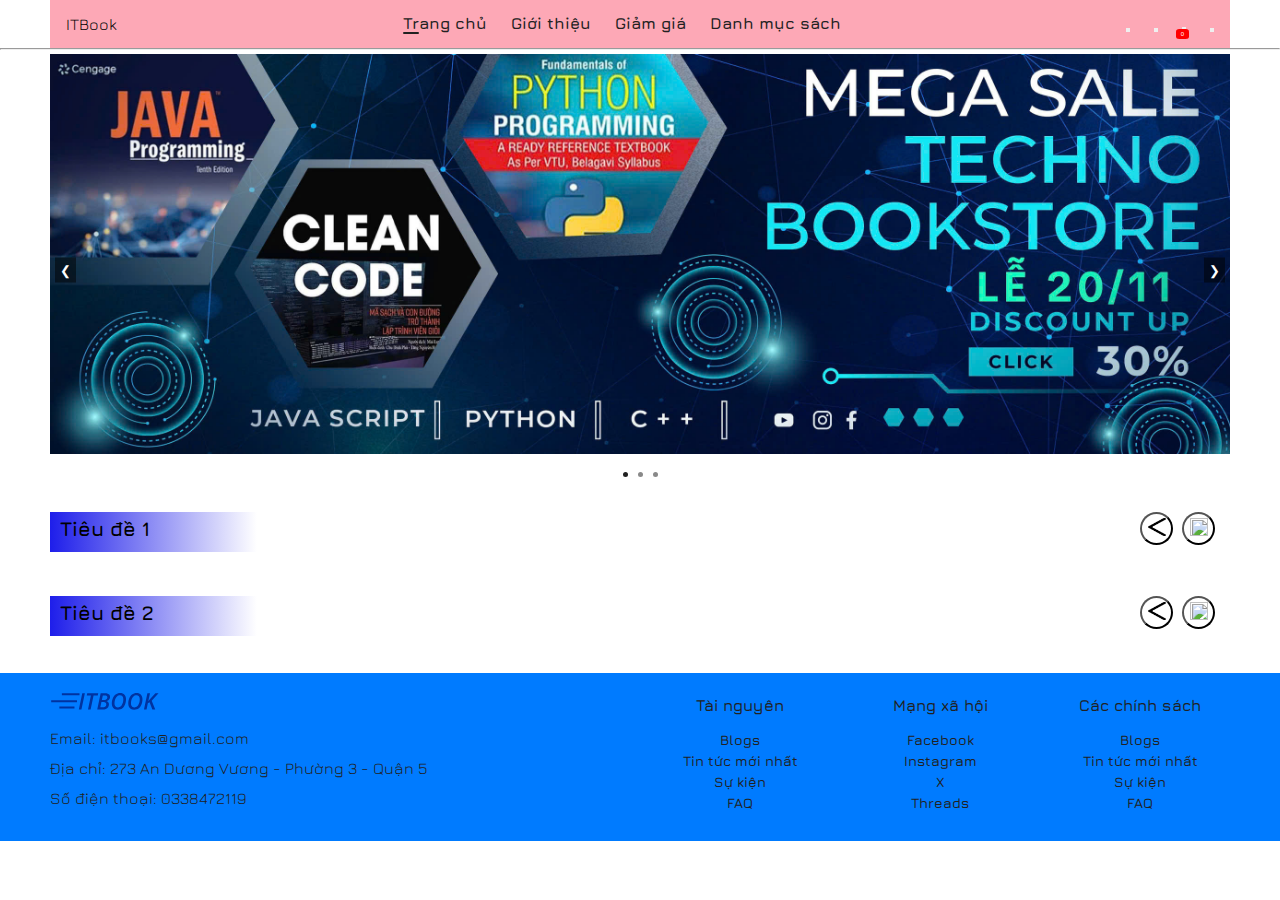
==== index.html @ 750b983a "init-code" ====
<!DOCTYPE html>
<html lang="en">
  <head>
    <meta charset="UTF-8" />
    <meta name="viewport" content="width=device-width, initial-scale=1.0" />
    <link rel="stylesheet" href="./css/base.css" />
    <!--link tag icon-->
    <link
      rel="stylesheet"
      href="https://cdnjs.cloudflare.com/ajax/libs/font-awesome/6.6.0/css/all.min.css"
      integrity="sha512-Kc323vGBEqzTmouAECnVceyQqyqdsSiqLQISBL29aUW4U/M7pSPA/gEUZQqv1cwx4OnYxTxve5UMg5GT6L4JJg=="
      crossorigin="anonymous"
      referrerpolicy="no-referrer"
    />
    <link rel="stylesheet" href="./css/style.css" />
    <title>IT BOOKS</title>
  </head>
  <body>
    <!-- ==================== APP START ==================== -->
    <div id="app">
      <div class="bg-overlay-app"></div>
      <!-- ==================== HEADER START ==================== -->
      <header id="header">
        <div class="header__containner">
          <div class="logo-header">ITBook</div>
          <div class="menu-header">
            <div><a href="#" onclick="showPage('home')"> Trang chủ</a></div>
            <div><a href="#" onclick="showPage('about')">Giới thiệu</a></div>
            <div>
              <a href="#" onclick="showPage('DiscountFormContainer')"
                >Giảm giá</a
              >
            </div>
            <div>
              <a href="#">Danh mục sách</a>
              <ul class="drop-menu-header">
                <li>
                  <a href="#" onclick="showPage('languages')">Languages</a>
                </li>
                <li><a href="#" onclick="showPage('ai')">AI</a></li>
                <li><a href="#" onclick="showPage('data')">Data</a></li>
                <li>
                  <a href="#" onclick="showPage('acchitecture')"
                    >Acchitecture</a
                  >
                </li>
              </ul>
            </div>
          </div>
          <div class="icon-header">
            <div>
              <button class="icon-headerr" id="btn-theme">
                <i class="fa-solid fa-toggle-on"></i>
              </button>
            </div>
            <div>
              <!-- Biểu tượng kính lúp -->
              <button
                class="icon-headerr"
                class="search-icon"
                onclick="openSearch()"
              >
                <i class="fa-solid fa-magnifying-glass"></i>
              </button>

              <!-- Overlay và Hộp tìm kiếm -->
              <!-- <div
                id="search-overlay"
                class="overlay"
                onclick="closeSearch()"
              ></div> -->
            </div>
            <div class="cart">
              <button onclick="showcart()" class="icon-headerr">
                <i class="fa-solid fa-cart-shopping"></i
                ><span id="cart-count">0</span>
              </button>
              <div id="showcart">
                <table>
                  <thead>
                    <th style="width: 40px">STT</th>
                    <th style="width: 150px">Tên</th>
                    <th style="width: 100px">Hình ảnh</th>
                    <th style="width: 95px">Số lượng</th>
                    <th style="width: 115px">Thành tiền</th>
                    <th style="width: 40px">Xoá</th>
                  </thead>
                  <tbody id="mycart"></tbody>
                </table>
                <div class="purchase">
                  <button onclick="xoatatca()">Xoá tất cả</button>
                  <button onclick="openOrderModal()">Đặt hàng</button>
                </div>
              </div>
            </div>
            <div>
              <button id="dropdown-user" class="icon-headerr">
                <i class="fa-solid fa-user"></i>
                <ul class="drop-icon-header userList" id="dropdown-menu-user">
                  <li>
                    <a
                      onclick="showPage('LoginFormContainer')"
                      id="showLoginForm"
                      style="display: block; text-align: center"
                      >Đăng nhập</a
                    >
                  </li>
                  <li>
                    <a
                      onclick="showPage('SigninFormContainer')"
                      id="showSigninForm"
                      style="display: block; text-align: center"
                      >Đăng ký</a
                    >
                  </li>
                  <li class="username">
                    <a
                      onclick="showPage('infoFormContainer')"
                      id="showinfoForm"
                      style="text-align: center; display: none"
                      >Xem thông tin</a
                    >
                  </li>
                  <li>
                    <a
                      class="btn-history"
                      style="display: none; text-align: center"
                      onclick="toggleInvoice()"
                      >Lịch sử hóa đơn</a
                    >
                  </li>
                  <li id="logoutItem" style="display: none; text-align: center">
                    <a id="logoutButton">Đăng xuất</a>
                  </li>
                  <!-- Nút đăng xuất -->
                </ul>
              </button>
            </div>
          </div>
        </div>
        <!-- Popup hóa đơn -->
        <div id="invoicePopup">
          <div class="invoice-header">
            <h2>Hoá đơn mua hàng</h2>
            <button class="close-btn" onclick="toggleInvoice()">Đóng</button>
          </div>
          <div class="scrollable-table">
            <table id="invoiceTable">
              <thead>
                <tr>
                  <th class="td-invoiceTable">Tên sản phẩm</th>
                  <th class="td-invoiceTable">Giá (VND)</th>
                  <th class="td-invoiceTable">Số lượng</th>
                  <th class="td-invoiceTable">Ngày mua</th>
                  <th class="td-invoiceTable">Giờ mua</th>
                </tr>
              </thead>
              <tbody>
                <!-- Các hóa đơn sẽ được thêm vào đây -->
              </tbody>
            </table>
          </div>
        </div>
        <hr />
      </header>
      <header id="header-mobile">
        <div class="logo">
          <img src="./images/logo.png" alt="logo" />
        </div>
        <div class="header-mobile__icon">
          <button
            class="icon-headerr"
            class="search-icon"
            onclick="openSearch()"
          >
            <i class="fa-solid fa-magnifying-glass"></i>
          </button>
          <button onclick="showPage('show-cart-mobile')">
            <i class="fa-solid fa-cart-shopping"></i>
          </button>
          <button><i class="fa-solid fa-user"></i></button>
        </div>
        <button onclick="showMenuMobile()">
          <i class="fa-solid fa-bars"></i>
        </button>
        <div class="header-mobile__menu">
          <div class="header-mobile-menu" onclick="showPage('home')">
            Trang chủ
          </div>
          <div class="header-mobile-menu" onclick="showPage('about')">
            Giới thiệu
          </div>
          <div
            class="header-mobile-menu"
            onclick="showPage('DiscountFormContainer')"
          >
            Giảm giá
          </div>
          <div class="header-mobile-menu" onclick="showCategoryMobile()">
            Danh mục
          </div>
          <div id="show-category-mobile">
            <div onclick="showPage('languages')">Languages</div>
            <div onclick="showPage('ai')">AI</div>
            <div onclick="showPage('data')">Data</div>
            <div onclick="showPage('acchitecture')">Acchitecture</div>
          </div>
        </div>
      </header>
      <!-- ==================== HEADER END ==================== -->
      <!-- ==================== CONTENT START ==================== -->
      <div>
        <main id="content">
          <!--Banner-->
          <section id="home" class="page active">
            <div id="banner">
              <div class="slides">
                <div class="slide active">
                  <img src="./images/banner1.jpg" alt="Banner 1" />
                </div>
                <div class="slide">
                  <img src="./images/banner2.jpg" alt="Banner 2" />
                </div>
                <div class="slide">
                  <img src="./images/banner3.jpg" alt="Banner 3" />
                </div>
              </div>
              <button class="prev" onclick="changeSlide(-1)">&#10094;</button>
              <button class="next" onclick="changeSlide(1)">&#10095;</button>
              <div class="dots">
                <span class="dot" onclick="showSlide(0)"></span>
                <span class="dot" onclick="showSlide(1)"></span>
                <span class="dot" onclick="showSlide(2)"></span>
              </div>
            </div>
            <!--Popular-->
            <!--Phan popular-->
            <div class="main-popular">
              <div class="popular">
                <div class="title-popular">
                  <div class="title-popular-desc"><h2>Tiêu đề 1</h2></div>
                  <div class="title-popular-btn" data-target="list1">
                    <button class="prevbtn">
                      <img src="./images/leftbutton.jpg" alt="" />
                    </button>
                    <button class="nextbtn">
                      <img src="./images/rightbutton.jpg" alt="" />
                    </button>
                  </div>
                </div>
                <div class="list-item" id="list1">
                  <template class="product-template">
                    <div class="item" data-index="0">
                      <div class="img-item">
                        <img src="/images/anhitem.jpg" alt="" loading="lazy" />
                      </div>
                      <div class="info-item">
                        <h3 class="name-item">Tên sản phẩm</h3>
                        <div class="div">Thể loại</div>
                        <div class="star">Số sao</div>
                        <div class="cost-item">Giá</div>
                        <div>
                          <button
                            onclick="xemchitiet(this)"
                            data-list="Home_page"
                          >
                            Xem chi tiết
                          </button>
                        </div>
                        <div>
                          <button onclick="themvaogiohang(this)">
                            Thêm vào giỏ hàng
                          </button>
                        </div>
                        <div class="spe-product-item">
                          <div class="main-product">
                            <div class="left-product">
                              <img
                                class="product-img"
                                src="/images/anhitem.jpg"
                                alt=""
                              />
                            </div>
                            <div class="right-product">
                              <div class="menu-right-product">
                                <li>
                                  <button class="active" data-target="tab1">
                                    Detail
                                  </button>
                                </li>
                                <li>
                                  <button data-target="tab2">
                                    Description
                                  </button>
                                </li>
                                <li><button data-target="tab3">Tag</button></li>
                                <div class="bg-active"></div>
                              </div>
                              <div class="content-right-product">
                                <div
                                  class="tab-content-right-product active"
                                  id="tab1"
                                >
                                  <div class="info-content-right-product">
                                    <div class="product-title">title</div>
                                    <div class="product-rating">so sao</div>
                                    <div class="product-category">The loai</div>
                                    <div class="product-language">Ngon ngu</div>
                                    <div class="product-pages">so trang</div>
                                  </div>
                                  <div class="pay-content-right-product">
                                    <div class="cost">Giá tiền</div>
                                    <div class="quantity-content-right-product">
                                      <div>Số lượng</div>
                                      <input type="number" value="1" min="1" />
                                    </div>
                                    <div>
                                      <button onclick="themvaogiohang(this)">
                                        Thêm vào giỏ hàng
                                      </button>
                                    </div>
                                  </div>
                                </div>
                                <div
                                  class="tab-content-right-product"
                                  id="tab2"
                                >
                                  <p class="product-des">
                                    Lorem ipsum dolor sit amet...
                                  </p>
                                </div>
                                <div
                                  class="tab-content-right-product"
                                  id="tab3"
                                >
                                  <p class="product-tag">
                                    Lorem ipsum dolor sit amet...
                                  </p>
                                </div>
                              </div>
                            </div>
                          </div>
                        </div>
                      </div>
                    </div>
                  </template>
                  <!-- Sản phẩm sẽ được tạo ở đây bằng JavaScript -->
                </div>
                <div class="overlay" id="spe-overlay"></div>
              </div>
              <div class="popular">
                <div class="title-popular">
                  <div class="title-popular-desc"><h2>Tiêu đề 2</h2></div>
                  <div class="title-popular-btn" data-target="list1">
                    <button class="prevbtn">
                      <img src="./images/leftbutton.jpg" alt="" />
                    </button>
                    <button class="nextbtn">
                      <img src="./images/rightbutton.jpg" alt="" />
                    </button>
                  </div>
                </div>
                <div class="list-item" id="list2">
                  <template class="product-template">
                    <div class="item">
                      <div class="img-item">
                        <img src="/images/anhitem.jpg" alt="" loading="lazy" />
                      </div>
                      <div class="info-item">
                        <h3 class="name-item">Tên sản phẩm</h3>
                        <div class="div">Thể loại</div>
                        <div class="star">Số sao</div>
                        <div class="cost-item">Giá</div>
                        <div><button>Xem chi tiết</button></div>
                        <div>
                          <button onclick="themvaogiohang(this)">
                            Thêm vào giỏ hàng
                          </button>
                        </div>
                      </div>
                    </div>
                  </template>

                  <!-- Sản phẩm sẽ được tạo ở đây bằng JavaScript -->
                </div>
              </div>
            </div>
          </section>
          <!-- Phần Danh mục sách -->

          <section id="languages" class="page">
            <div id="content-Languages" class="content__page">
              <div class="menu">
                <div class="page-tittle">
                  <div class="page-tittle-inner">
                    <div class="tittle-centre">SẢN PHẨM</div>
                    <div class="tittle-form">
                      <label for="order"></label>
                      <select name="order" class="order_Languages">
                        <option value="default">Thứ tự mặc định</option>
                        <option value="review">
                          Thứ tự theo điểm đánh giá
                        </option>
                        <option value="up-cost">
                          Thứ tự theo giá: thấp đến cao
                        </option>
                        <option value="down-cost">
                          Thứ tự theo giá: Cao đến thấp
                        </option>
                      </select>
                    </div>
                  </div>
                </div>
              </div>
              <div class="slider-page">
                <div class="list-page-content">
                  <div class="list-page-content-menu">
                    <div class="list-item" id="languages-list">
                      <template class="product-template-languages">
                        <div class="item" data-form="0">
                          <div class="img-item">
                            <img
                              src="/images/anhitem.jpg"
                              alt=""
                              loading="lazy"
                            />
                          </div>
                          <div class="info-item">
                            <h3 class="name-item">Tên sản phẩm</h3>
                            <div class="div">Thể loại</div>
                            <div class="star">Số sao</div>
                            <div class="cost-item">Giá</div>
                            <div>
                              <button
                                onclick="xemchitiet(this)"
                                data-list="Languages_page"
                              >
                                Xem chi tiết
                              </button>
                            </div>
                            <div>
                              <button onclick="themvaogiohang(this)">
                                Thêm vào giỏ hàng
                              </button>
                            </div>
                            <div class="spe-product-item">
                              <div class="main-product">
                                <div class="left-product">
                                  <img
                                    class="product-img"
                                    src="/images/anhitem.jpg"
                                    alt=""
                                  />
                                </div>
                                <div class="right-product">
                                  <div class="menu-right-product">
                                    <li>
                                      <button class="active" data-target="tab1">
                                        Detail
                                      </button>
                                    </li>
                                    <li>
                                      <button data-target="tab2">
                                        Description
                                      </button>
                                    </li>
                                    <li>
                                      <button data-target="tab3">Tag</button>
                                    </li>
                                    <div class="bg-active"></div>
                                  </div>
                                  <div class="content-right-product">
                                    <div
                                      class="tab-content-right-product active"
                                      id="tab1"
                                    >
                                      <div class="info-content-right-product">
                                        <div class="product-title">title</div>
                                        <div class="product-rating">so sao</div>
                                        <div class="product-category">
                                          The loai
                                        </div>
                                        <div class="product-language">
                                          Ngon ngu
                                        </div>
                                        <div class="product-pages">
                                          so trang
                                        </div>
                                      </div>
                                      <div class="pay-content-right-product">
                                        <div class="cost">Giá tiền</div>
                                        <div
                                          class="quantity-content-right-product"
                                        >
                                          <div>Số lượng</div>
                                          <input
                                            type="number"
                                            value="1"
                                            min="1"
                                          />
                                        </div>
                                        <div>
                                          <button
                                            onclick="themvaogiohang(this)"
                                          >
                                            Thêm vào giỏ hàng
                                          </button>
                                        </div>
                                      </div>
                                    </div>
                                    <div
                                      class="tab-content-right-product"
                                      id="tab2"
                                    >
                                      <p class="product-des">
                                        Lorem ipsum dolor sit amet...
                                      </p>
                                    </div>
                                    <div
                                      class="tab-content-right-product"
                                      id="tab3"
                                    >
                                      <p class="product-tag">
                                        Lorem ipsum dolor sit amet...
                                      </p>
                                    </div>
                                  </div>
                                </div>
                              </div>
                            </div>
                          </div>
                        </div>
                      </template>
                      <!-- Sản phẩm sẽ được tạo ở đây bằng JavaScript -->
                    </div>
                    <div class="overlay" id="languages-spe-overlay"></div>
                  </div>
                </div>
                <div class="list-page-content-bottom">
                  <ul class="Languages-pagination"></ul>
                </div>
              </div>
            </div>
          </section>
          <!-- Phần Danh sách của  AI -->

          <section id="ai" class="page">
            <div id="content-AI" class="content__page">
              <div class="menu">
                <div class="page-tittle">
                  <div class="page-tittle-inner">
                    <div class="tittle-centre">SẢN PHẨM</div>
                    <div class="tittle-form">
                      <label for="order"></label>
                      <select name="order" class="order_AI">
                        <option value="default">Thứ tự mặc định</option>
                        <option value="review">
                          Thứ tự theo điểm đánh giá
                        </option>
                        <option value="up-cost">
                          Thứ tự theo giá: thấp đến cao
                        </option>
                        <option value="down-cost">
                          Thứ tự theo giá: Cao đến thấp
                        </option>
                      </select>
                    </div>
                  </div>
                </div>
              </div>
              <div class="slider-page">
                <div class="list-page-content">
                  <div class="list-page-content-menu">
                    <div class="list-item" id="AI-list">
                      <template class="product-template-AI">
                        <div class="item" data-form="0">
                          <div class="img-item">
                            <img
                              src="/images/anhitem.jpg"
                              alt=""
                              loading="lazy"
                            />
                          </div>
                          <div class="info-item">
                            <h3 class="name-item">Tên sản phẩm</h3>
                            <div class="div">Thể loại</div>
                            <div class="star">Số sao</div>
                            <div class="cost-item">Giá</div>
                            <div>
                              <button
                                onclick="xemchitiet(this)"
                                data-list="AI_page"
                              >
                                Xem chi tiết
                              </button>
                            </div>
                            <div>
                              <button onclick="themvaogiohang(this)">
                                Thêm vào giỏ hàng
                              </button>
                            </div>
                            <div class="spe-product-item">
                              <div class="main-product">
                                <div class="left-product">
                                  <img
                                    class="product-img"
                                    src="/images/anhitem.jpg"
                                    alt=""
                                  />
                                </div>
                                <div class="right-product">
                                  <div class="menu-right-product">
                                    <li>
                                      <button class="active" data-target="tab1">
                                        Detail
                                      </button>
                                    </li>
                                    <li>
                                      <button data-target="tab2">
                                        Description
                                      </button>
                                    </li>
                                    <li>
                                      <button data-target="tab3">Tag</button>
                                    </li>
                                    <div class="bg-active"></div>
                                  </div>
                                  <div class="content-right-product">
                                    <div
                                      class="tab-content-right-product active"
                                      id="tab1"
                                    >
                                      <div class="info-content-right-product">
                                        <div class="product-title">title</div>
                                        <div class="product-rating">so sao</div>
                                        <div class="product-category">
                                          The loai
                                        </div>
                                        <div class="product-language">
                                          Ngon ngu
                                        </div>
                                        <div class="product-pages">
                                          so trang
                                        </div>
                                      </div>
                                      <div class="pay-content-right-product">
                                        <div class="cost">Giá tiền</div>
                                        <div
                                          class="quantity-content-right-product"
                                        >
                                          <div>Số lượng</div>
                                          <input
                                            type="number"
                                            value="1"
                                            min="1"
                                          />
                                        </div>
                                        <div>
                                          <button
                                            onclick="themvaogiohang(this)"
                                          >
                                            Thêm vào giỏ hàng
                                          </button>
                                        </div>
                                      </div>
                                    </div>
                                    <div
                                      class="tab-content-right-product"
                                      id="tab2"
                                    >
                                      <p class="product-des">
                                        Lorem ipsum dolor sit amet...
                                      </p>
                                    </div>
                                    <div
                                      class="tab-content-right-product"
                                      id="tab3"
                                    >
                                      <p class="product-tag">
                                        Lorem ipsum dolor sit amet...
                                      </p>
                                    </div>
                                  </div>
                                </div>
                              </div>
                            </div>
                          </div>
                        </div>
                      </template>
                      <!-- Sản phẩm sẽ được tạo ở đây bằng JavaScript -->
                    </div>
                    <div class="overlay" id="AI-spe-overlay"></div>
                  </div>
                </div>
                <div class="list-page-content-bottom">
                  <ul class="AI-pagination"></ul>
                </div>
              </div>
            </div>
          </section>

          <!----Phần Sách của DATA---->
          <section id="data" class="page">
            <div id="content-DATA" class="content__page">
              <div class="menu">
                <div class="page-tittle">
                  <div class="page-tittle-inner">
                    <div class="tittle-centre">SẢN PHẨM</div>
                    <div class="tittle-form">
                      <label for="order"></label>
                      <select name="order" class="order_DATA">
                        <option value="default">Thứ tự mặc định</option>
                        <option value="review">
                          Thứ tự theo điểm đánh giá
                        </option>
                        <option value="up-cost">
                          Thứ tự theo giá: thấp đến cao
                        </option>
                        <option value="down-cost">
                          Thứ tự theo giá: Cao đến thấp
                        </option>
                      </select>
                    </div>
                  </div>
                </div>
              </div>
              <div class="slider-page">
                <div class="list-page-content">
                  <div class="list-page-content-menu">
                    <div class="list-item" id="DATA-list">
                      <template class="product-template-DATA">
                        <div class="item" data-form="0">
                          <div class="img-item">
                            <img
                              src="/images/anhitem.jpg"
                              alt=""
                              loading="lazy"
                            />
                          </div>
                          <div class="info-item">
                            <h3 class="name-item">Tên sản phẩm</h3>
                            <div class="div">Thể loại</div>
                            <div class="star">Số sao</div>
                            <div class="cost-item">Giá</div>
                            <div>
                              <button
                                onclick="xemchitiet(this)"
                                data-list="DATA_page"
                              >
                                Xem chi tiết
                              </button>
                            </div>
                            <div>
                              <button onclick="themvaogiohang(this)">
                                Thêm vào giỏ hàng
                              </button>
                            </div>
                            <div class="spe-product-item">
                              <div class="main-product">
                                <div class="left-product">
                                  <img
                                    class="product-img"
                                    src="/images/anhitem.jpg"
                                    alt=""
                                  />
                                </div>
                                <div class="right-product">
                                  <div class="menu-right-product">
                                    <li>
                                      <button class="active" data-target="tab1">
                                        Detail
                                      </button>
                                    </li>
                                    <li>
                                      <button data-target="tab2">
                                        Description
                                      </button>
                                    </li>
                                    <li>
                                      <button data-target="tab3">Tag</button>
                                    </li>
                                    <div class="bg-active"></div>
                                  </div>
                                  <div class="content-right-product">
                                    <div
                                      class="tab-content-right-product active"
                                      id="tab1"
                                    >
                                      <div class="info-content-right-product">
                                        <div class="product-title">title</div>
                                        <div class="product-rating">so sao</div>
                                        <div class="product-category">
                                          The loai
                                        </div>
                                        <div class="product-language">
                                          Ngon ngu
                                        </div>
                                        <div class="product-pages">
                                          so trang
                                        </div>
                                      </div>
                                      <div class="pay-content-right-product">
                                        <div class="cost">Giá tiền</div>
                                        <div
                                          class="quantity-content-right-product"
                                        >
                                          <div>Số lượng</div>
                                          <input
                                            type="number"
                                            value="1"
                                            min="1"
                                          />
                                        </div>
                                        <div>
                                          <button
                                            onclick="themvaogiohang(this)"
                                          >
                                            Thêm vào giỏ hàng
                                          </button>
                                        </div>
                                      </div>
                                    </div>
                                    <div
                                      class="tab-content-right-product"
                                      id="tab2"
                                    >
                                      <p class="product-des">
                                        Lorem ipsum dolor sit amet...
                                      </p>
                                    </div>
                                    <div
                                      class="tab-content-right-product"
                                      id="tab3"
                                    >
                                      <p class="product-tag">
                                        Lorem ipsum dolor sit amet...
                                      </p>
                                    </div>
                                  </div>
                                </div>
                              </div>
                            </div>
                          </div>
                        </div>
                      </template>
                      <!-- Sản phẩm sẽ được tạo ở đây bằng JavaScript -->
                    </div>
                    <div class="overlay" id="DATA-spe-overlay"></div>
                  </div>
                </div>
                <div class="list-page-content-bottom">
                  <ul class="DATA-pagination"></ul>
                </div>
              </div>
            </div>
          </section>
          <!-- Phần Danh Sách Acchirecture -->
          <section id="acchitecture" class="page">
            <div id="content-ACCHITECTURE" class="content__page">
              <div class="menu">
                <div class="page-tittle">
                  <div class="page-tittle-inner">
                    <div class="tittle-centre">SẢN PHẨM</div>
                    <div class="tittle-form">
                      <label for="order"></label>
                      <select name="order" class="order_ACCHITECTURE">
                        <option value="default">Thứ tự mặc định</option>
                        <option value="review">
                          Thứ tự theo điểm đánh giá
                        </option>
                        <option value="up-cost">
                          Thứ tự theo giá: thấp đến cao
                        </option>
                        <option value="down-cost">
                          Thứ tự theo giá: Cao đến thấp
                        </option>
                      </select>
                    </div>
                  </div>
                </div>
              </div>
              <div class="slider-page">
                <div class="list-page-content">
                  <div class="list-page-content-menu">
                    <div class="list-item" id="ACCHITECTURE-list">
                      <template class="product-template-ACCHITECTURE">
                        <div class="item" data-form="0">
                          <div class="img-item">
                            <img
                              src="/images/anhitem.jpg"
                              alt=""
                              loading="lazy"
                            />
                          </div>
                          <div class="info-item">
                            <h3 class="name-item">Tên sản phẩm</h3>
                            <div class="div">Thể loại</div>
                            <div class="star">Số sao</div>
                            <div class="cost-item">Giá</div>
                            <div>
                              <button
                                onclick="xemchitiet(this)"
                                data-list="ACCHITECTURE_page"
                              >
                                Xem chi tiết
                              </button>
                            </div>
                            <div>
                              <button onclick="themvaogiohang(this)">
                                Thêm vào giỏ hàng
                              </button>
                            </div>
                            <div class="spe-product-item">
                              <div class="main-product">
                                <div class="left-product">
                                  <img
                                    class="product-img"
                                    src="/images/anhitem.jpg"
                                    alt=""
                                  />
                                </div>
                                <div class="right-product">
                                  <div class="menu-right-product">
                                    <li>
                                      <button class="active" data-target="tab1">
                                        Detail
                                      </button>
                                    </li>
                                    <li>
                                      <button data-target="tab2">
                                        Description
                                      </button>
                                    </li>
                                    <li>
                                      <button data-target="tab3">Tag</button>
                                    </li>
                                    <div class="bg-active"></div>
                                  </div>
                                  <div class="content-right-product">
                                    <div
                                      class="tab-content-right-product active"
                                      id="tab1"
                                    >
                                      <div class="info-content-right-product">
                                        <div class="product-title">title</div>
                                        <div class="product-rating">so sao</div>
                                        <div class="product-category">
                                          The loai
                                        </div>
                                        <div class="product-language">
                                          Ngon ngu
                                        </div>
                                        <div class="product-pages">
                                          so trang
                                        </div>
                                      </div>
                                      <div class="pay-content-right-product">
                                        <div class="cost">Giá tiền</div>
                                        <div
                                          class="quantity-content-right-product"
                                        >
                                          <div>Số lượng</div>
                                          <input
                                            type="number"
                                            value="1"
                                            min="1"
                                          />
                                        </div>
                                        <div>
                                          <button
                                            onclick="themvaogiohang(this)"
                                          >
                                            Thêm vào giỏ hàng
                                          </button>
                                        </div>
                                      </div>
                                    </div>
                                    <div
                                      class="tab-content-right-product"
                                      id="tab2"
                                    >
                                      <p class="product-des">
                                        Lorem ipsum dolor sit amet...
                                      </p>
                                    </div>
                                    <div
                                      class="tab-content-right-product"
                                      id="tab3"
                                    >
                                      <p class="product-tag">
                                        Lorem ipsum dolor sit amet...
                                      </p>
                                    </div>
                                  </div>
                                </div>
                              </div>
                            </div>
                          </div>
                        </div>
                      </template>
                      <!-- Sản phẩm sẽ được tạo ở đây bằng JavaScript -->
                    </div>
                    <div class="overlay" id="ACCHITECTURE-spe-overlay"></div>
                  </div>
                </div>
                <div class="list-page-content-bottom">
                  <ul class="ACCHITECTURE-pagination"></ul>
                </div>
              </div>
            </div>
          </section>
          <!-- Form Modal -->
          <div>
            <form
              id="orderModal"
              class="order-modal"
              onsubmit="submitOrder(event)"
            >
              <div class="order-modal-content">
                <span class="close" onclick="closeOrderModal()">&times;</span>
                <h2>Thông tin đặt hàng</h2>

                <!-- Chọn Địa Chỉ Giao Hàng -->
                <div>
                  <div class="h4-semi-bold">Địa chỉ giao hàng</div>
                  <label>
                    <input
                      type="radio"
                      name="addressOption"
                      id="input__address"
                      onchange="toggleAddressForm()"
                    />
                    Chọn thông tin từ tài khoẳn
                  </label>
                  <br />
                  <label>
                    <input
                      type="radio"
                      name="addressOption"
                      id="input__address--new"
                      onchange="toggleAddressForm()"
                    />
                    Nhập thông tin khác
                  </label>
                  <div id="newAddressForm" style="display: none">
                    <div>
                      <input type="text" id="fullName" placeholder="Họ tên" />
                    </div>
                    <div>
                      <input
                        type="text"
                        id="phoneNumber"
                        placeholder="Số điện thoại"
                      />
                    </div>
                    <div>
                      <input type="text" id="address" placeholder="Địa chỉ" />
                    </div>
                  </div>
                </div>

                <!-- Phương Thức Thanh Toán -->
                <select
                  name="method-pay"
                  id="method-pay"
                  onchange="togglePaymentForm()"
                >
                  <option name="paymentOption" value="OCD">Tiền mặt</option>
                  <option name="paymentOption" value="BANK">
                    Chuyển khoản
                  </option>
                  <option name="paymentOption" value="VISA">Visa</option>
                </select>
                <div id="paymentForm">
                  <p>Bạn sẽ thanh toán khi nhận hàng.</p>
                </div>

                <!-- Nút Xác nhận -->
                <button type="submit">Xác nhận đặt hàng</button>
              </div>
            </form>
            <!-- Overlay -->
            <div id="order-overlay" class="overlay" style="display: none"></div>
          </div>
          <section id="show-cart-mobile" class="page">
            <h1>Giỏ hàng</h1>
            <div id="cart__list" class="table__container">
              <table id="cart__table" class="table">
                <thead class="table__head">
                  <tr class="table__row">
                    <th class="table__col">STT</th>
                    <th class="table__col">Tên</th>
                    <th class="table__col">Hình ảnh</th>
                    <th class="table__col">Số lượng</th>
                    <th class="table__col">Thành tiền</th>
                    <th class="table__col">Xoá</th>
                  </tr>
                </thead>
                <tbody id="mycart-mobile" class="table__body"></tbody>
              </table>
            </div>
            <div class="purchase">
              <button onclick="xoatatca()">Xoá tất cả</button>
              <button onclick="openOrderModal()">Đặt hàng</button>
            </div>
          </section>
        </main>
      </div>
      <div id="DiscountFormContainer" class="page">
        <div class="discount-form">
          <span class="spin-arrow">
            <ul class="wheel"></ul>
          </span>
          <button class="btn--wheel">Quay thưởng</button>
        </div>
        <h1 class="msg"></h1>
      </div>
      <div id="LoginFormContainer" class="page">
        <div id="wrapper">
          <form action="" id="form-login">
            <h1 class="form-heading">Đăng nhập</h1>

            <div class="form-group">
              <div>
                <div>Email</div>
                <input type="text" class="box-shadow input-login-email" />
              </div>
            </div>

            <div class="form-group">
              <div>
                <div>Mật khẩu</div>
                <input
                  type="password"
                  class="box-shadow input-login-password"
                />
              </div>
            </div>

            <div class="text-align-right">
              <p>Quên mật khẩu?</p>
            </div>

            <div>
              <button
                id="login__signInButton"
                type="submit"
                class="form-submit"
              >
                Đăng Nhập
              </button>
            </div>
            <div class="text-align-center">
              <span
                >Bạn chưa có tài khoản?
                <span
                  ><a onclick="showPage('SigninFormContainer')" class="sign-in"
                    >Đăng ký</a
                  >
                </span>
              </span>
            </div>
          </form>
        </div>
      </div>
      <div id="SigninFormContainer" class="page">
        <div id="wrapper">
          <form action="" id="form-login">
            <h1 class="form-heading">Đăng kí</h1>

            <div>
              <div>Username</div>
            </div>
            <div class="form-group">
              <input width: 100% type="text" class="box-shadow
              input-signup-username" required />
            </div>

            <div>Email</div>
            <div class="form-group">
              <input
                type="text"
                class="box-shadow input-signup-email"
                required
              />
            </div>

            <div>Mật khẩu</div>
            <div class="form-group">
              <input width: 100% type="password" class="box-shadow
              input-signup-password" required/>
            </div>
            <div>
              <p>
                <button
                  id="signup__signInButton"
                  value="Đăng kí"
                  class="form-submit"
                >
                  Đăng kí
                </button>
              </p>
            </div>

            <div class="text-align-center">
              <span>
                Bạn đã có tài khoản?
                <span
                  ><a onclick="showPage('LoginFormContainer')" class="sign-in"
                    >Đăng nhập</a
                  ></span
                >
              </span>
            </div>
          </form>
        </div>
      </div>
      <div id="UpinfoFormContainer" class="page">
        <div>
          <div id="wrapper">
            <form action="" id="form-login">
              <h1 class="form-heading">Thông tin cá nhân</h1>

              <div class="form-group">
                <div>
                  <div>Họ và tên</div>
                  <input type="text" class="box-shadow HotenInput" />
                </div>
              </div>

              <div class="form-group">
                <div>
                  <div>SDT</div>
                  <input type="text" class="box-shadow SDTInput" />
                </div>
              </div>
              <div class="form-group">
                <div>
                  <div>Địa chỉ</div>
                  <input type="text" class="box-shadow AddressInput" />
                </div>
              </div>

              <div>
                <button id="Inputinformation" type="submit" class="form-submit">
                  Hoàn tất
                </button>
              </div>
              <p></p>
            </form>
          </div>
        </div>
      </div>
      <div id="infoFormContainer" class="page">
        <div>
          <div id="wrapper">
            <form action="" id="infotable" class="infotable">
              <h1 class="form-heading">Thông tin cá nhân</h1>
              <div style="text-align: end; margin-bottom: 20px">
                <a href="" style="color: blue">Lịch sử mua hàng</a>
              </div>

              <!-- Username -->
              <span style="display: flex">
                <div class="form-text">
                  <span>
                    <div>Username:</div>
                    <div class="usernameUP"></div>
                  </span>
                </div>
              </span>

              <!-- Họ và tên -->
              <!-- <span style="display: flex">
                <div class="form-text">
                  <span>
                    <div>Họ và tên:</div>
                    <div class="fullnameUP"></div>
                  </span>
                </div>
              </span> -->

              <!-- Email -->
              <span style="display: flex">
                <div class="form-text">
                  <span>
                    <div>Email:</div>
                    <div class="emailUP"></div>
                  </span>
                </div>
              </span>

              <!-- Số điện thoại (SDT) -->
              <span style="display: flex">
                <div class="form-text">
                  <span>
                    <div>SDT:</div>
                    <div class="SDTUP"></div>
                  </span>
                </div>
              </span>

              <!-- Địa chỉ -->
              <span style="display: flex">
                <div class="form-text">
                  <span>
                    <div>Địa chỉ:</div>
                    <div class="addressUP"></div>
                  </span>
                </div>
              </span>
            </form>
          </div>
        </div>
      </div>
      <div>
        <!-- Overlay và Hộp tìm kiếm -->
        <div id="search-overlay" class="overlay" onclick="closeSearch()"></div>

        <div id="search-box" class="search-box">
          <div class="search-bar">
            <input
              type="text"
              id="search-input"
              placeholder="Nhập tên sản phẩm..."
            />
            <button class="grem" onclick="filterProducts()">Tìm kiếm</button>
          </div>

          <!-- Khu vực Lọc -->
          <!-- Nút Lọc -->
          <button class="grem" onclick="openFilterModal()">Lọc chi tiết</button>

          <!-- Modal Lọc -->
          <div id="filter-modal" class="modal">
            <div class="modal-content">
              <span class="close" onclick="closeFilterModal()">&times;</span>
              <div class="modal-header grem">Tùy chọn lọc</div>

              <!-- Lọc theo giá -->
              <div>
                <label for="price-min">Giá tối thiểu:</label>
                <input type="number" id="price-min" placeholder="0" />
              </div>
              <div>
                <label for="price-max">Giá tối đa:</label>
                <input type="number" id="price-max" placeholder="1000000" />
              </div>
              <!-- Lọc theo đánh giá -->
              <div>
                <label for="ratting">Số sao:</label>
                <select id="ratting">
                  <option value="">Tất cả</option>
                  <option value="5">5 sao</option>
                  <option value="4">4 sao trở lên</option>
                  <option value="3">3 sao trở lên</option>
                  <option value="2">2 sao trở lên</option>
                  <option value="1">1 sao trở lên</option>
                </select>
              </div>

              <!-- Lọc theo thể loại -->
              <div>
                <label for="tags">Thể loại:</label>
                <select id="tags" class="select-scroll">
                  <option value="">Tất cả</option>
                  <option value="Programming">Programming</option>
                  <option value="GUI">GUI</option>
                  <option value="C">C</option>
                  <option value="Raspberry Pi">Raspberry Pi</option>
                  <option value="Guide">Guide</option>
                  <option value="Azure">Azure</option>
                  <option value="Kubernetes">Kubernetes</option>
                  <option value="Cloud">Cloud</option>
                  <option value="Hacking">Hacking</option>
                  <option value="Magazine">Magazine</option>
                </select>
              </div>

              <!-- Nút Xác Nhận -->
              <button class="pagination grem" onclick="applyFilters()">
                OK
              </button>
            </div>
          </div>

          <!-- Khu vực sản phẩm -->
          <div class="product-grid" id="product-grid">
            <!-- Các ô vuông sản phẩm sẽ được chèn từ JS -->

            <!-- Sản phẩm sẽ được tạo ở đây bằng JavaScript -->
          </div>
          <div id="no-products-message" id="hidden">
            <p>Không tìm thấy sản phẩm nào phù hợp.</p>
          </div>
          <!-- Modal overlay -->
          <div class="modal-overlay" id="modalOverlay">
            <div class="product-modal">
              <div class="grem">
                <button class="close-modal" onclick="hideModal()">X</button>
              </div>
              <div class="modal-contentt">
                <img src="" alt="Product Image" id="modalImage" />
                <div class="modal-details">
                  <div class="tabs">
                    <div
                      class="tab active"
                      onclick="switchTab(event, 'tabDetail')"
                    >
                      Detail
                    </div>
                    <div
                      class="tab"
                      onclick="switchTab(event, 'tabDescription')"
                    >
                      Description
                    </div>
                    <div class="tab" onclick="switchTab(event, 'tabTag')">
                      Tag
                    </div>
                  </div>

                  <div id="tabDetail" class="tab-content active">
                    <h2 class="name-item" id="modalTitle">Tên sản phẩm</h2>
                    <p class="cost-item" id="modalPrice">Giá: 0₫</p>
                    <p id="modalrating">Số sao:0</p>
                    <p id="modalHashTags">Thể loại :</p>
                    <p id="modalLanguage">Ngôn ngữ :</p>
                    <p id="modal Page">Số trang:</p>
                    <div>
                      <div></div>
                    </div>
                  </div>
                  <div id="tabDescription" class="tab-content">
                    <p id="eDescription"></p>
                  </div>
                  <div id="tabTag" class="tab-content">
                    <p id="tagz"></p>
                  </div>
                </div>
              </div>
            </div>
          </div>
          <div class="pagination" id="pagination"></div>
        </div>
      </div>
      <!-- ==================== CONTENT END ==================== -->
      <!-- ==================== FOOTER START ==================== -->
      <footer id="footer">
        <div class="footer__container">
          <div class="footer__left">
            <!-- Footer logo -->
            <div class="footer__logo">
              <svg
                width="110"
                height="17"
                viewBox="0 0 171 27"
                fill="none"
                xmlns="http://www.w3.org/2000/svg"
              >
                <path
                  fill-rule="evenodd"
                  clip-rule="evenodd"
                  d="M49.4004 0.404297L43.9336 26.1035H48.0645L53.5488 0.404297H49.4004ZM63.1641 3.99023L58.4883 26.1035H62.6719L67.3477 3.99023H74.0449L74.7832 0.404297H57.2402L56.4844 3.99023H63.1641ZM78.5977 0.404297L73.166 26.1035H81.7793C83.7012 26.1035 85.4121 25.8105 86.9121 25.2246C88.4238 24.627 89.6133 23.7246 90.4805 22.5176C91.3594 21.2988 91.7988 19.7637 91.7988 17.9121C91.7988 16.5527 91.4297 15.4512 90.6914 14.6074C89.9531 13.752 88.9922 13.166 87.8086 12.8496V12.6914C88.9922 12.457 90.0059 12.0527 90.8496 11.4785C91.7051 10.8926 92.3613 10.1543 92.8184 9.26367C93.2871 8.36133 93.5215 7.33008 93.5215 6.16992C93.5215 4.81055 93.1992 3.70898 92.5547 2.86523C91.9219 2.02148 91.0195 1.40039 89.8477 1.00195C88.6758 0.603516 87.2813 0.404297 85.6641 0.404297H78.5977ZM82.0078 22.5703H78.0703L79.8105 14.3965H83.3613C84.8145 14.3965 85.8691 14.7188 86.5254 15.3633C87.1934 16.0078 87.5273 16.8633 87.5273 17.9297C87.5273 18.9375 87.2988 19.7871 86.8418 20.4785C86.3965 21.1699 85.7578 21.6914 84.9258 22.043C84.1055 22.3945 83.1328 22.5703 82.0078 22.5703ZM84.0293 11.0039H80.5137L82.0254 3.90234H85.2773C86.6484 3.90234 87.6445 4.16016 88.2656 4.67578C88.8984 5.19141 89.2148 5.94141 89.2148 6.92578C89.2148 7.86328 88.9863 8.63672 88.5293 9.24609C88.084 9.84375 87.4688 10.2891 86.6836 10.582C85.9102 10.8633 85.0254 11.0039 84.0293 11.0039ZM97.3887 21.7793C98.1152 23.2676 99.1816 24.4219 100.588 25.2422C102.006 26.0508 103.752 26.4551 105.826 26.4551C107.314 26.4551 108.668 26.2441 109.887 25.8223C111.117 25.3887 112.213 24.791 113.174 24.0293C114.146 23.2676 114.99 22.3711 115.705 21.3398C116.42 20.2969 117.012 19.1602 117.48 17.9297C117.961 16.6875 118.313 15.3867 118.535 14.0273C118.77 12.6562 118.887 11.2676 118.887 9.86133C118.887 6.82617 118.084 4.42383 116.479 2.6543C114.885 0.884766 112.588 0 109.588 0C108.135 0 106.793 0.210938 105.563 0.632812C104.344 1.05469 103.242 1.65234 102.258 2.42578C101.273 3.1875 100.406 4.08984 99.6563 5.13281C98.918 6.17578 98.3027 7.3125 97.8105 8.54297C97.3184 9.77344 96.9434 11.0684 96.6855 12.4277C96.4395 13.7754 96.3164 15.1523 96.3164 16.5586C96.3164 18.5508 96.6738 20.291 97.3887 21.7793ZM108.48 22.3945C107.73 22.6992 106.928 22.8516 106.072 22.8516C104.924 22.8516 103.939 22.6055 103.119 22.1133C102.311 21.6211 101.689 20.9004 101.256 19.9512C100.834 19.002 100.623 17.8594 100.623 16.5234C100.623 15.3516 100.711 14.2266 100.887 13.1484C101.074 12.0586 101.344 11.0332 101.695 10.0723C102.047 9.11133 102.469 8.23828 102.961 7.45312C103.465 6.65625 104.039 5.9707 104.684 5.39648C105.328 4.81055 106.031 4.36523 106.793 4.06055C107.566 3.74414 108.393 3.58594 109.271 3.58594C110.971 3.58594 112.277 4.14844 113.191 5.27344C114.117 6.39844 114.58 7.93945 114.58 9.89648C114.58 11.1035 114.486 12.2637 114.299 13.377C114.111 14.4785 113.842 15.5098 113.49 16.4707C113.15 17.4316 112.729 18.3047 112.225 19.0898C111.732 19.875 111.17 20.5488 110.537 21.1113C109.916 21.6621 109.23 22.0898 108.48 22.3945ZM123.51 21.7793C124.236 23.2676 125.303 24.4219 126.709 25.2422C128.127 26.0508 129.873 26.4551 131.947 26.4551C133.436 26.4551 134.789 26.2441 136.008 25.8223C137.238 25.3887 138.334 24.791 139.295 24.0293C140.268 23.2676 141.111 22.3711 141.826 21.3398C142.541 20.2969 143.133 19.1602 143.602 17.9297C144.082 16.6875 144.434 15.3867 144.656 14.0273C144.891 12.6562 145.008 11.2676 145.008 9.86133C145.008 6.82617 144.205 4.42383 142.6 2.6543C141.006 0.884766 138.709 0 135.709 0C134.256 0 132.914 0.210938 131.684 0.632812C130.465 1.05469 129.363 1.65234 128.379 2.42578C127.395 3.1875 126.527 4.08984 125.777 5.13281C125.039 6.17578 124.424 7.3125 123.932 8.54297C123.439 9.77344 123.064 11.0684 122.807 12.4277C122.561 13.7754 122.438 15.1523 122.438 16.5586C122.438 18.5508 122.795 20.291 123.51 21.7793ZM134.602 22.3945C133.852 22.6992 133.049 22.8516 132.193 22.8516C131.045 22.8516 130.061 22.6055 129.24 22.1133C128.432 21.6211 127.811 20.9004 127.377 19.9512C126.955 19.002 126.744 17.8594 126.744 16.5234C126.744 15.3516 126.832 14.2266 127.008 13.1484C127.195 12.0586 127.465 11.0332 127.816 10.0723C128.168 9.11133 128.59 8.23828 129.082 7.45312C129.586 6.65625 130.16 5.9707 130.805 5.39648C131.449 4.81055 132.152 4.36523 132.914 4.06055C133.688 3.74414 134.514 3.58594 135.393 3.58594C137.092 3.58594 138.398 4.14844 139.313 5.27344C140.238 6.39844 140.701 7.93945 140.701 9.89648C140.701 11.1035 140.607 12.2637 140.42 13.377C140.232 14.4785 139.963 15.5098 139.611 16.4707C139.271 17.4316 138.85 18.3047 138.346 19.0898C137.854 19.875 137.291 20.5488 136.658 21.1113C136.037 21.6621 135.352 22.0898 134.602 22.3945ZM152.813 0.404297L147.381 26.1035H151.529L153.568 16.3652L156.258 14.5723L160.705 26.1035H165.311L159.65 12.1816L170.514 0.404297H165.539L156.75 9.93164L154.271 12.9375L156.979 0.404297H152.813ZM17 3.5H45V0.5H17V3.5ZM41 14.5L0 14.5L2.38419e-07 11.5L41 11.5V14.5ZM13 24.5L37 24.5V21.5L13 21.5V24.5Z"
                  fill="#0033A0"
                />
              </svg>
            </div>
            <!-- Footer infomation -->
            <div class="footer__information">
              <p id="footer__email h6-medium">Email: itbooks@gmail.com</p>
              <p id="footer__address h6-medium">
                Địa chỉ: 273 An Dương Vương - Phường 3 - Quận 5
              </p>
              <p id="footer__phonenumber h6-medium">
                Số điện thoại: 0338472119
              </p>
            </div>
          </div>
          <div class="footer__right">
            <div class="footer__column">
              <p class="title h6-medium">Tài nguyên</p>
              <div class="footer__resource">
                <p class="body-2">Blogs</p>
                <p class="body-2">Tin tức mới nhất</p>
                <p class="body-2">Sự kiện</p>
                <p class="body-2">FAQ</p>
              </div>
            </div>
            <div class="footer__column">
              <p class="title h6-medium">Mạng xã hội</p>
              <div class="footer__social">
                <p class="body-2">Facebook</p>
                <p class="body-2">Instagram</p>
                <p class="body-2">X</p>
                <p class="body-2">Threads</p>
              </div>
            </div>
            <div class="footer__column">
              <p class="title h6-medium">Các chính sách</p>
              <div class="footer__policies">
                <p class="body-2">Blogs</p>
                <p class="body-2">Tin tức mới nhất</p>
                <p class="body-2">Sự kiện</p>
                <p class="body-2">FAQ</p>
              </div>
            </div>
          </div>
        </div>
      </footer>

      <!-- ==================== FOOTER END ==================== -->
    </div>
    <!-- ==================== APP END ==================== -->
    <section></section>
    <script src="./js/index.js"></script>
  </body>
</html>
---- css/base.css ----
/* ------------ IMPORT FONT ---------- */
@import url("https://fonts.googleapis.com/css2?family=Jura:wght@300..700&display=swap");

/* ------------ RESET CSS ---------- */
* {
  margin: 0;
  padding: 0;
  box-sizing: border-box;
}

/* ------------ DEFINED GLOBAL VARIABLE ---------- */
:root {
  /* Color */
  --priamry-color: #007bff;
  --secondary-color: #ffb74d;
  --main-background: #ffffff;
  --suface-background: #f5f5f5;
  --bg-overlay: rgba(0, 0, 0, 0.3);
  /* Text */
  --text-primary-color: #212121;
  --text-secondary-color: #757575;
  /* Button */
  --button-text-color: #ffffff;
  --button-color: #007bff;
  /* Spacing */
  --gap-base: 24px;
  --gap-xs: 8px;
  --gap-sm: 12px;
  --gap-lg: 16px;
  --gap-xl: 20px;
  /* Size */
  --max-width: 1180px;
  /* Border */
  --border-color: #e0e0e0;

  --shadown: 0 4 4 0 rgba(0, 0, 0, 0.3);
  --shadown-table: 0px 4px 12px rgba(0, 0, 0, 0.1);
  --shadown-card: 0px 4px 12px rgba(0, 0, 0, 0.1);
  --header: rgb(253, 168, 182);
}

.dark {
  --priamry-color: #0056b3;
  --secondary-color: #f57c00;
  --main-background: #121212;
  --suface-background: #1e1e1e;
  --bg-overlay: rgba(255, 255, 255, 0.3);
  --text-primary-color: #e0e0e0;
  --text-secondary-color: #bdbdbd;
  --button-color: #007bff;
  /* Border */
  --border-color: #383838;
  --shadown-card: 0px 4px 12px rgba(255, 255, 255, 0.1);
  --header: rgb(207, 55, 80);
}

/* ------------ BASE CSS FOR WEBSITE ---------- */
body {
  font-family: "Jura", sans-serif;
  font-optical-sizing: auto;
  font-weight: 400;
  font-style: normal;
}

/* ------------ DEFINED GLOBAL CLASS ---------- */

/* 
  Font weight
  bold: 800
  semi-bold: 700
  medium: 600
  regular: 500
  light: 400
*/

.title-bold {
  font-size: 48px;
  line-height: 72px;
  letter-spacing: 0;
  font-weight: 800;
}

.h1-bold {
  font-size: 36px;
  line-height: 54px;
  letter-spacing: 0;
  font-weight: 800;
}

.h2-bold {
  font-size: 30px;
  line-height: 45px;
  letter-spacing: 0;
  font-weight: 800;
}

.h3-semi-bold {
  font-size: 24px;
  line-height: 36px;
  letter-spacing: 0;
  font-weight: 700;
}

.h4-semi-bold {
  font-size: 20px;
  line-height: 30px;
  letter-spacing: 0;
  font-weight: 700;
}

.h5-meidum {
  font-size: 18px;
  line-height: 27px;
  letter-spacing: 0;
  font-weight: 600;
}

.h6-medium {
  font-size: 16px;
  line-height: 24px;
  letter-spacing: 0;
  font-weight: 600;
}

.body-1 {
  font-size: 16px;
  line-height: 24px;
  letter-spacing: 0;
  font-weight: 600;
}

.body-2 {
  font-size: 14px;
  line-height: 21px;
  letter-spacing: 0;
  font-weight: 600;
}

.subtitle-1 {
  font-size: 14px;
  line-height: 21px;
  letter-spacing: 0;
  font-weight: 600;
}

.subtitle-2 {
  font-size: 12px;
  line-height: 18px;
  letter-spacing: 0;
  font-weight: 600;
}

.caption-1 {
  font-size: 12px;
  line-height: 18px;
  letter-spacing: 0;
  font-weight: 500;
}

.caption-2 {
  font-size: 10px;
  line-height: 15px;
  letter-spacing: 0;
  font-weight: 500;
}
---- css/style.css ----
/* ------------ RESPONSIVE  ---------- */

/* Small devices such as large phones (0px and up) */
/* I. Phan header */
#header {
  width: 100%;
  position: fixed;
  z-index: 1;
  top: 0;
  left: 0;
}

/* #header button {
  background-color: transparent;
  border: none;
  outline: none;
} */

#header .header__containner {
  display: flex;
  max-width: 1180px;
  width: 100%;
  height: 48px;
  justify-content: space-between;
  padding: 6px var(--gap-lg);
  margin: 0 auto;
  align-items: center;
  background-color: var(--header);
}
.logo-header {
  /* flex: 1; */
}
.menu-header {
  display: flex;
  font-size: var(--gap-lg);
}
.menu-header div {
  padding: 0 var(--gap-xs);
  margin: 0 4px;
}
.menu-header div a {
  color: var(--text-primary-color);
}
.menu-header > div a {
  font-weight: bold;
}
.menu-header div:first-child a::after {
  display: block;
  content: "";
  width: 16px;
  height: 2px;
  border-radius: 1px;
  background: var(--text-primary-color);
}
.menu-header a {
  width: 100%;
  padding: 9px 0;
}
.menu-header a:hover {
  text-shadow: 1px 0 0 var(--text-primary-color);
}
.menu-header div {
  position: relative;
}
.menu-header > div:hover .drop-menu-header {
  visibility: visible;
  top: 15px;
}
.drop-menu-header {
  width: max-content;
  height: max-content;
  position: absolute;
  border: 1px solid var(--bg-overlay);
  visibility: hidden;
  transition: 0.3s;
  background-color: var(--suface-background);
  top: 25px;
  z-index: 2;
}
.drop-menu-header li {
  padding: 8px 12px;
}
.drop-menu-header li a {
  padding: auto;
}
.icon-headerr {
  font-size: 24px;
  position: relative;
}
.icon-header {
  display: flex;
  justify-content: space-between;
  align-items: center;
  gap: 24px;
}
.drop-icon-header {
  display: none;
  position: absolute;
  min-width: 120px;
  font-size: var(--gap-sm);
  background-color: var(--suface-background);
  border: 1px solid #ccc;
  z-index: 2;
  right: -5px;
  margin-top: 5px;
}
.drop-icon-header li {
  padding: 4px;
}
.drop-icon-header li a {
  text-decoration: none;
  color: var(--text-primary-color);
}
.cart {
  position: relative;
  font-size: 12px;
}
#cart-count {
  position: absolute; /* Đặt vị trí tuyệt đối cho số lượng */ /* Điều chỉnh vị trí theo chiều dọc */
  right: -5px; /* Điều chỉnh vị trí theo chiều ngang */
  background-color: red; /* Màu nền cho số lượng */
  color: white; /* Màu chữ */
  border-radius: 25%; /* Bo tròn góc */
  padding: 2px 5px; /* Khoảng cách bên trong */
  font-size: 6px; /* Kích thước chữ */ /* Ẩn ban đầu */
}

#showcart {
  color: var(--text-primary-color);
  width: max-content;
  border-radius: 10px;
  border: 2px solid var(--text-primary-color);
  position: absolute;
  font-size: 14px;
  z-index: 2;
  background-color: var(--suface-background);
  right: -50px;
  top: 35px;
  text-align: center;
  padding: 5px;
  cursor: default;
  opacity: 0;
  transition: all 0.3s ease;
}
#showcart td {
  font-size: 14px;
}
#showcart.visible {
  display: block; /* Hiển thị giỏ hàng */
  opacity: 1; /* Đặt độ mờ thành 1 */
}
#showcart table {
  border-spacing: 0;
  border-collapse: collapse;
}
#showcart table tr td {
  border-bottom: 1px solid var(--text-primary-color);
  padding-top: 5px;
}
#showcart input {
  width: 25px;
}
#showcart img {
  width: 33px;
  height: 44px;
}
.purchase {
  display: flex;
  justify-content: flex-end;
  cursor: default !important;
}
#showcart .purchase button {
  border-radius: 5px;
  margin: 5px 5px;
  width: 80px;
  border: none;
  padding: 10px;
  background-color: var(--button-color);
  cursor: pointer;
  white-space: nowrap;
}

/* Phan menu mobile */
#header-mobile {
  display: none;
  width: 100%;
  height: 48px;
  padding: 12px 8px;
  background-color: var(--main-background);
  box-shadow: var(--shadown-table);
  justify-content: space-between;
  align-items: center;
  position: fixed;
  top: 0;
  left: 0;
  overflow: hidden;
  z-index: 1;
}

#header-mobile .logo img {
  height: 90px;
  object-fit: cover;
}

#header-mobile button {
  height: 100%;
  width: 60px;
  cursor: pointer;
  background-color: transparent;
  border: none;
  outline: none;
  font-size: 20px;
}

#header-mobile .header-mobile__menu {
  position: fixed;
  z-index: 5;
  top: 0;
  width: max-content;
  height: 100vh;
  background-color: var(--main-background);
  padding: 20px;
  transform: translateX(-120%);
  transition: all 300ms linear;
  box-shadow: var(--shadown-table);
}
.header-mobile-menu {
  padding: 5px 10px;
  cursor: pointer;
}
.header-mobile-menu:hover {
  background-color: var(--suface-background);
}
#show-category-mobile {
  max-height: 0; /* Ban đầu, chiều cao bằng 0 */
  overflow: hidden;
  transition: max-height 0.5s ease-out; /* Hiệu ứng trượt */
}
#show-category-mobile div {
  padding: 5px 10px;
  cursor: pointer;
}
#show-category-mobile div:hover {
  background-color: var(--suface-background);
}
#show-category-mobile.active {
  max-height: 200px;
}
/*II. Phan content*/
/*1. Phan banner*/
#content {
  padding-top: 48px;
}
#banner {
  position: relative;
  max-width: 1180px;
  width: 100%;
  margin: 6px auto;
  overflow: hidden;
}
.slides {
  display: flex;
  transition: transform 0.5s ease;
}
.slide {
  min-width: 100%;
}
.slide img {
  width: 100%;
  /* height: 270px; */
  object-fit: cover;
}
#banner button {
  position: absolute;
  top: 50%;
  transform: translateY(-50%);
  background-color: rgba(0, 0, 0, 0.5);
  color: white;
  border: none;
  cursor: pointer;
  padding: 5px;
}
.prev {
  left: 5px;
}
.next {
  right: 5px;
}
.dots {
  text-align: center;
  padding: 5px 0;
}

.dot {
  display: inline-block;
  width: 5px;
  height: 5px;
  margin: 0 3px;
  border-radius: 50%;
  background-color: rgb(137, 137, 137);
  cursor: pointer;
}

.dot.active {
  background-color: var(--text-primary-color);
}
/* 2. Popular*/
.popular {
  max-width: 1180px;
  width: 100%;
  height: max-content;
  margin: 20px auto;
  overflow: hidden;
}
.title-popular {
  margin: 0;
  padding: 7px 0;
  display: flex;
  justify-content: space-between;
}
.title-popular-desc {
  min-width: 207px;
  height: 40px;
  background-image: linear-gradient(
    to right,
    rgb(30, 30, 234),
    var(--main-background)
  );
  padding: 5px 0 5px 10px;
  margin-left: 0;
}
.title-popular-desc h2 {
  font-size: 20px;
}
.title-popular-btn {
  /* width: 250px; */
  margin-right: 0;
  padding: 0 10px;
}
.title-popular-btn button {
  margin-right: 5px;
  width: 33px;
  height: 33px;
  border-radius: 50%;
  background-color: white;
}
.title-popular-btn button img {
  height: 18px;
  width: 18px;
}
.list-item {
  display: grid;
  grid-template-columns: repeat(5, 25%);
  margin-top: 10px;
  width: 100%;
  overflow: hidden;
  scroll-behavior: smooth;
  transition: transform 0.3s ease-out;
}
.item {
  background-color: var(--suface-background);
  flex: 0 0 auto;
  width: 261px;
  height: 350px;
  margin-right: 8px;
  padding: 12px;
  border: 2px double var(--bg-overlay);
}
.img-item {
  text-align: center;
}
.info-item {
  white-space: nowrap;
  text-overflow: ellipsis;
  overflow: hidden;
  font-size: var(--gap-xl);
  color: var(--text-primary-color);
}
.item img {
  height: 140px;
}
.cost-item {
  color: var(--secondary-color);
}
.info-item > div {
  margin: 5px 0;
}
.info-item > div > button {
  cursor: pointer;
  font-size: var(--gap-base);
  color: white;
  width: 100%;
  height: 30px;
  border: none;
  background-color: var(--button-color);
  border-radius: 20px;
  padding: 2px 0;
  text-align: center;
}
.info-item > div > button:hover {
  background-color: darkblue;
  color: rgb(212, 212, 212);
}
.info-item .action a {
  color: white;
}

/* III.Phần footer*/
#footer {
  width: 100%;
  height: max-content;
  background-color: var(--priamry-color);
  display: flex;
  align-items: center;
}

#footer .footer__container {
  width: 100%;
  max-width: 1180px;
  margin: 0 auto;
  display: flex;
  gap: var(--gap-xl);
  padding: 20px 0;
}

.footer__container .footer__left,
.footer__container .footer__right {
  flex: 1;
}

/* Footer left */
.footer__left .footer__logo {
  width: 110px;
  margin-bottom: var(--gap-lg);
}

.footer__left .footer__information p {
  color: var(--text-primary-color);
}

.footer__left .footer__information p:nth-child(2),
.footer__left .footer__information p:first-child {
  padding-bottom: var(--gap-sm);
}

/* Footer right */
.footer__container .footer__right {
  display: flex;
  gap: var(--gap-xl);
}

.footer__right .footer__column {
  flex: 1;
  text-align: center;
}

.footer__column .title {
  color: var(--text-primary-color);
  margin-bottom: var(--gap-sm);
}

.footer__column .footer__resource,
.footer__column .footer__social,
.footer__column .footer__policies {
  color: var(--text-primary-color);
  padding-bottom: var(--gap-xs);
}

.footer__column .title {
  color: var(--text-primary-color);
}

/*Xem chi tiet */
.spe-product-item {
  position: fixed;
  top: 50%;
  left: 50%;
  transform: translate(-50%, -50%);
  width: max-content;
  height: max-content;
  display: none;
  z-index: 10;
  background-color: var(--main-background);
  padding: var(--gap-lg);
}
.main-product {
  display: flex;
  justify-content: space-between;
  align-items: center;
  gap: 10px;
  width: 100%;
  max-height: 600px;
  height: max-content;
}
/*Anh ben trai*/
.left-product {
  width: 100%;
  height: 100%;
  display: flex;
  justify-content: center;
  align-items: center;
}
.spe-product-item .left-product .product-img {
  height: 250px;
  object-fit: cover;
}
/*Phan ben phai*/
.right-product {
  flex-direction: 1;
  width: 100%;
  height: 290px;
  border: 2px solid var(--text-primary-color);
  background-color: var(--main-background);
  margin: 10px;
  margin-left: 15px;
}
.menu-right-product {
  display: flex;
}
.menu-right-product li {
  width: 105px;
  height: 37.5px;
}
/*cac tag*/
.menu-right-product li button {
  color: var(--text-primary-color);
  width: 100%;
  height: 100%;
  border: none;
  font-size: 14px;
  padding: 0 15px;
  background-color: var(--priamry-color);
  position: relative;
  cursor: pointer;
}
.menu-right-product li .active {
  background-color: var(--suface-background);
}
.bg-active {
  background-color: var(--suface-background);
  width: 100px;
  height: 37px;
  position: absolute;
  z-index: -1;
  transition: 0.5s;
}
.tab-content-right-product {
  height: 100%;
  width: 100%;
  display: none;
  transition: opacity 0.5s ease;
}
.tab-content-right-product p {
  width: 100%;
  background-color: var(--suface-background);
}
.tab-content-right-product.active {
  display: block;
}
.product-des {
  max-width: max-content;
  overflow-y: auto;
  word-wrap: break-word;
  overflow-wrap: break-word;
  padding: 8px;
  background-color: var(--suface-background);
  white-space: normal;
}

.info-content-right-product {
  font-size: 15px;
  background-color: var(--suface-background);
}
.info-content-right-product div {
  padding: 5px 0 5px 10px;
}
/*Phan gia tien+Thanh toan*/
.pay-content-right-product {
  font-size: 15px;
}
.pay-content-right-product div {
  padding: 5px 0 5px 20px;
}
.pay-content-right-product .cost {
  color: var(--secondary-color);
}
.quantity-content-right-product {
  display: flex;
  align-items: center;
}
.quantity-content-right-product div {
  padding: 0;
  margin-right: 10px;
}
.quantity-content-right-product input {
  height: 30px;
  background-color: var(--suface-background);
  border: none;
}
.pay-content-right-product div:last-child {
  height: 45px;
  width: 165px;
}
.pay-content-right-product div:last-child button {
  width: 100%;
  height: 100%;
  border: none;
  font-size: 15px;
  border-radius: 10px;
  background-color: var(--button-color);
  color: white;
  cursor: pointer;
}
.pay-content-right-product div:last-child button:hover {
  background-color: darkblue;
  color: rgb(212, 212, 212);
}
/* Modal */
.order-modal {
  display: none;
  position: fixed;
  left: 50%;
  max-height: 320px;
  width: 500px;
  transform: translate(-50%, -50%);
  color: var(--text-primary-color);
  overflow-y: auto;
  border: 2px solid var(--text-primary-color);
  background-color: var(--suface-background);
  top: 50%;
  z-index: 20;
}

.order-modal-content {
  padding: 20px;
  width: 100%;
  height: 100%;
  text-align: left;
}
.order-modal-content > h2 {
  text-align: center;
}
#newAddressForm > div > input {
  margin: 5px 0 0 10px;
  width: 200px;
}
#method-pay {
  display: block;
}

.close {
  float: right;
  font-size: 28px;
  cursor: pointer;
}
.order-modal-content button:last-child {
  margin-top: 10px;
  padding: 10px 20px;
  border: none;
  background-color: var(--button-color);
  border-radius: 20px;
  cursor: pointer;
  font-size: 20px;
}
.order-card {
  margin: 5px 0 0 10px;
  width: 200px !important;
}
.product-grid {
  grid-template-columns: repeat(2, 1fr);
}

li {
  text-decoration: none;
  color: black;
}
#app {
  background-color: var(--main-background);
}
a {
  text-decoration: none;
  color: var(--text-primary-color);
}
li {
  list-style: none;
}
i {
  color: var(--text-primary-color);
}

/* #search-form {
  position: fixed;
} */

#search-form {
  position: fixed;
}
.overlay {
  position: fixed;
  top: 0;
  left: 0;
  width: 100vw;
  height: 100vh;
  display: none;
  background-color: rgba(0, 0, 0, 0.7);
  z-index: 5;
}

.search-box {
  position: fixed;
  top: 50%;
  left: 50%;
  transform: translate(-50%, -50%);
  max-width: 900px;
  background-color: var(--main-background);
  padding: 20px;
  box-shadow: 0 4px 8px var(--text-primary-color);
  display: none;
  z-index: 20;
}

.search-bar {
  display: flex;
  margin-bottom: 15px;
}

.search-bar input {
  flex: 1;
  padding: 10px;
  font-size: 16px;
}

.search-bar button {
  padding: 10px 20px;
  font-size: 16px;
  cursor: pointer;
}

.filters {
  margin-bottom: 15px;
}

.product-grid {
  display: grid;
  gap: 10px;
  max-height: 500px;
  min-height: 300px;
  overflow-y: auto;
  padding: 10px;
  border: 1px solid var(--text-primary-color);
}

.product-item .item {
  background-color: var(--main-background);
  border: 1px solid #ddd;
  padding: 10px;
  text-align: center;
  width: 150px;
  height: 320px;
  color: var(--text-primary-color);
}

.product-item .item img {
  width: 92px;
  height: 128px;
}

.product-info {
  margin-top: 10px;
}
.product-info div {
  white-space: nowrap;
  text-overflow: ellipsis;
  overflow: hidden;
}
.product-item .item button {
  background-color: var(--priamry-color); /* Màu nền xanh */
  color: white; /* Màu chữ trắng */
  font-size: 16px; /* Kích thước chữ lớn hơn */
  padding: 10px 20px; /* Khoảng cách bên trong */
  border: none; /* Bỏ viền */
  border-radius: 5px; /* Bo tròn góc */
  cursor: pointer; /* Hiển thị con trỏ chuột khi di chuột lên nút */
  transition: background-color 0.3s; /* Hiệu ứng chuyển màu nền khi di chuột */
  margin-top: 5px;
  white-space: nowrap;
  width: 132px;
}

.product-item .item button:hover {
  background-color: darkblue;
  color: rgb(212, 212, 212); /* Thay đổi màu nền khi di chuột */
}
.notification {
  position: fixed; /* Để thông báo nằm cố định trên màn hình */
  top: 50%; /* Đặt thông báo ở giữa theo chiều dọc */
  left: 50%; /* Đặt thông báo ở giữa theo chiều ngang */
  transform: translate(-50%, -50%); /* Dịch chuyển về giữa */
  background-color: #2196f3; /* Màu nền xanh */
  color: white; /* Màu chữ trắng */
  padding: 20px; /* Khoảng cách bên trong */
  border-radius: 8px; /* Bo tròn góc */
  box-shadow: 0 4px 8px rgba(0, 0, 0, 0.2); /* Đổ bóng */
  z-index: 1000; /* Đảm bảo thông báo hiển thị trên các phần tử khác */
  transition: opacity 0.5s ease; /* Hiệu ứng chuyển tiếp cho độ mờ */
}

.hidden {
  opacity: 0; /* Ẩn thông báo */
  pointer-events: none; /* Không cho phép tương tác với thông báo khi ẩn */
}

.visible {
  opacity: 1; /* Hiển thị thông báo */
  pointer-events: auto; /* Cho phép tương tác với thông báo khi hiển thị */
}
#ropdown-user {
  display: block;
}
/* Nút Lọc Chi Tiết */
.search-box button {
  padding: 10px 20px;
  background-color: #4caf50;
  color: white;
  border: none;
  border-radius: 5px;
  cursor: pointer;
  font-size: 16px;
  transition: background-color 0.3s ease;
  margin: 0 5px;
}
.search-box button:hover {
  background-color: #45a049;
}
/* .grem {
  text-align: left;
  top: 10px;
  font-size: 5px;
} */
/* Modal */
.modal {
  display: none;
  position: fixed;
  z-index: 20;
  left: 0;
  top: 0;
  width: 100%;
  height: 100%;
  overflow: auto;
  background-color: rgba(0, 0, 0, 0.6);
}
.modal-content {
  background-color: #fff;
  margin: 10% auto;
  padding: 20px;
  width: 80%;
  max-width: 400px;
  border-radius: 10px;
  box-shadow: 0 4px 10px rgba(0, 0, 0, 0.2);
  position: relative;
}
.modal-header {
  font-size: 24px;
  font-weight: bold;
  color: #333;
  text-align: center;
  margin-bottom: 20px;
}
.close {
  position: absolute;
  top: 10px;
  right: 15px;
  font-size: 24px;
  cursor: pointer;
  color: #888;
}
.close:hover {
  color: #000;
}

/* Styling input fields */
.modal-content label {
  font-weight: bold;
  color: #555;
  margin-top: 10px;
  display: inline-block;
}
.modal-content input[type="number"],
.modal-content select {
  width: 100%;
  padding: 8px;
  margin-top: 5px;
  margin-bottom: 15px;
  border: 1px solid #ddd;
  border-radius: 5px;
  box-sizing: border-box;
  transition: border-color 0.3s ease;
}
.modal-content input[type="number"]:focus,
.modal-content select:focus {
  border-color: #4caf50;
  outline: none;
}

/* Button OK trong modal */
.modal-content button {
  background-color: #4caf50;
  color: white;
  padding: 10px;
  border: none;
  border-radius: 5px;
  cursor: pointer;
  width: 100%;
  font-size: 16px;
  transition: background-color 0.3s ease;
}
.modal-content button:hover {
  background-color: #45a049;
}
#mycart button {
  background-color: #4caf50;
  color: white;
  padding: 10px;
  border: none;
  border-radius: 5px;
  transition: background-color 0.3s ease;
}
/* Modal overlay */
.modal-overlay {
  display: none; /* Ẩn mặc định */
  position: fixed;
  top: 0;
  left: 0;
  width: 100%;
  height: 100%;
  background-color: rgba(0, 0, 0, 0.5); /* Nền tối mờ */
  justify-content: center;
  align-items: center;
  z-index: 10;
}

/* Nội dung của modal */
.product-modal {
  width: 90%;
  max-width: 600px;
  background-color: #fff;
  border-radius: 8px;
  overflow: hidden;
  animation: fadeIn 0.3s;
  position: relative;
}

/* Nội dung của modal chi tiết */
.modal-contentt {
  display: flex;
}

.modal-contentt img {
  width: 40%;
  object-fit: cover;
  border-radius: 8px 0 0 8px;
}

.modal-details {
  width: 60%;
  padding: 20px;
}

.tabs {
  display: flex;
  justify-content: space-around;
  margin-bottom: 15px;
  border-bottom: 2px solid #ddd;
}

.tab {
  flex: 1;
  text-align: center;
  padding: 10px;
  cursor: pointer;
  font-weight: bold;
  transition: background-color 0.3s, color 0.3s;
}

.tab.active {
  background-color: #007bff;
  color: #fff;
}

.tab-content {
  display: none;
}
.tab-content.active {
  display: block;
}

/* Button close */
.close-modal {
  position: absolute;
  top: 10px;
  right: 10px;
  background: transparent;
  border: none;
  font-size: 20px;
  cursor: pointer;
  color: #aaa;
}
#tabDescription {
  max-height: 180px;
  overflow-y: auto;
  padding: 5px;
}

@keyframes fadeIn {
  from {
    opacity: 0;
  }
  to {
    opacity: 1;
  }
}
.fontsize .product-grid {
  display: grid;
  gap: 10px;
}
.hidden {
  display: none;
}
.pagination {
  display: flex;
  gap: 10px;
  justify-content: center;
  margin-top: 20px;
}

.pagination button {
  padding: 8px 12px;
  background-color: #007bff;
  color: white;
  border: none;
  border-radius: 4px;
  cursor: pointer;
}

.pagination button.active {
  background-color: #0056b3;
}

.pagination button.disabled {
  background-color: #ddd;
  cursor: not-allowed;
}
/* Phần css cho danh mục sách Languages */
/* --------------------------------------- */

/* #languages-list {
  flex-wrap: wrap;
} */
.page {
  display: none;
}
.page.active {
  display: block;
}
/* #content-Languages {
  width: 1024px;
} */
.menu {
  background-color: #007bff;
  margin-top: 2px;
}
.page-tittle {
  margin-top: 47px;
  height: 70px;
  text-align: center;
}
.page-tittle-inner {
  position: relative;
  display: flex;
}
.tittle-centre {
  position: absolute;
  color: #f5f5f5;
  border: 10px;
  top: 18px;
  left: 10px;
  font-family: "Roboto", sans-serif;
  font-size: 18px;
}
.tittle-form {
  position: absolute;
  height: 50px;
  right: 30px;
  top: 18px;
}
.order_Languages {
  width: 200px;
  border: 5px;
  border-radius: 20px;
  font-size: 16px;
  background-color: #f5f5f5;
  top: 10px;
}
.list-page-content {
  width: auto;
  margin-top: 10px;
  margin-bottom: 10px;
}
.list-page-content-menu {
  padding: 10px;
}
.list-page-content-bottom {
  padding: 0 0 10px 0;
}
.Languages-pagination {
  text-align: center;
  justify-content: center;
  display: flex;
}
.pagination-items {
  border: 2px solid rgba(0, 0, 0, 0.3);
  border-radius: 50%;
  width: 40px;
  height: 40px;
  display: flex;
  align-items: center;
  justify-content: center;
  margin: 0 5px;
  transition: background-color 0.3s;
}
.pagination-items.action {
  font-weight: bold;
  background-color: #007bff;
}
.pagination-items:hover {
  background-color: #007bff;
}

/* Phần css cho danh mục sách AI */

/* #AI-list {
  flex-wrap: wrap;
}
#content-AI {
  width: 1024px;
} */
.AI-pagination {
  text-align: center;
  justify-content: center;
  display: flex;
}
.order_AI {
  width: 200px;
  border: 5px;
  border-radius: 20px;
  font-size: 16px;
  background-color: #f5f5f5;
  top: 10px;
}

/* Phần css cho danh mục sách DATA */
/* #DATA-list {
  flex-wrap: wrap;
}
#content-DATA {
  width: 1024px;
} */
.DATA-pagination {
  text-align: center;
  justify-content: center;
  display: flex;
}
.order_DATA {
  width: 200px;
  border: 5px;
  border-radius: 20px;
  font-size: 16px;
  background-color: #f5f5f5;
  top: 10px;
}
/* Phần css cho danh mục sách ACCHITECTURE*/
/* #ACCHITECTURE-list {
  flex-wrap: wrap;
}
#content-ACCHITECTURE {
  width: 1024px;
} */
.ACCHITECTURE-pagination {
  text-align: center;
  justify-content: center;
  display: flex;
}
.order_ACCHITECTURE {
  width: 200px;
  border: 5px;
  border-radius: 20px;
  font-size: 16px;
  background-color: #f5f5f5;
  top: 10px;
}
#languages-list.list-item {
  grid-template-columns: repeat(4, 1fr);
  gap: 20px;
  margin-top: 15px;
  overflow: hidden;
}
#AI-list.list-item {
  display: grid;
  grid-template-columns: repeat(4, 1fr);
  gap: 20px;
  margin-top: 15px;
  width: 100%;
  overflow: hidden;
}
#DATA-list.list-item {
  display: grid;
  grid-template-columns: repeat(4, 1fr);
  gap: 20px;
  margin-top: 15px;
  width: 100%;
  overflow: hidden;
}
#ACCHITECTURE-list.list-item {
  display: grid;
  grid-template-columns: repeat(4, 1fr);
  gap: 20px;
  margin-top: 15px;
  width: 100%;
  overflow: hidden;
}

.content__page {
  max-width: 1180px;
  width: 100%;
  margin: 0 auto;
}

/* rank*/
.hidden {
  display: none; /* Ẩn form */
}
.top_text {
  margin-top: 10px;
  margin-left: 150px;
}
#rank_form {
  max-width: 320px;
  max-height: 200px;
  background-color: #007bff;
  flex-grow: 1;
  padding: 30px;
  border-radius: 10px;
  border: 2px solid #007bff;
  position: fixed; /* Sẽ chuyển sang absolute khi chạm header */
  top: 150px; /* Đặt khoảng cách từ trên xuống */
  right: 190px; /* Ghim lại ở bên phải cửa sổ */
  transition: top 0.3s; /* Hiệu ứng chuyển động mượt mà */
}

.sticky {
  top: 0; /* Khi trở thành sticky, đưa lên trên cùng */
}
.text_form {
  font-size: 20px;
  color: #ffffff;
  margin: 5px;
  overflow-wrap: break-word;
}
.responsive-img {
  width: 150px; /* hoặc một kích thước cố định như300px */
  height: auto; /* bảo toàn tỉ lệ khung hình */
  margin-top: 30px;
  margin-left: 30px;
}

.nameBook {
  font-size: 20px;
}
.showRank {
  border: 1px solid white;

  max-width: 700px;
  margin-left: 150px;
  margin-top: 10px;
}
.review {
  overflow-wrap: break-word;
  font-size: 20px;
  max-width: 650px;
  color: #808080;
}

/*het rank*/
/*login signin*/

#wrapper {
  /*cái này căn khung cho vào giữa thôi*/
  min-height: 80vh;
  display: flex;
  justify-content: center;
  align-items: center;
}
#form-login {
  /*cái này design khung nè*/
  max-width: 400px;
  background-color: rgb(247, 244, 244);
  flex-grow: 1;
  padding: 30px 30px 40px;
  border-top-left-radius: 10px;
  border-top-right-radius: 10px;
  border-bottom-left-radius: 10px;
  border-bottom-right-radius: 10px;
  box-shadow: 0px 0px 17px 2px rgba(255, 255, 255, 0.8); /* cái này làm màu mè hiệu ứng lòe của khung thôi, thích xóa cx đc :)))*/
  margin-top: 200px;
  margin-bottom: 200px;
}
.infotable {
  /*cái này design khung nè*/
  max-width: 700px;
  background-color: rgb(247, 244, 244);
  flex-grow: 1;
  padding: 30px 30px 40px;
  border-top-left-radius: 10px;
  border-top-right-radius: 10px;
  border-bottom-left-radius: 10px;
  border-bottom-right-radius: 10px;
  box-shadow: 0px 0px 17px 2px rgba(255, 255, 255, 0.8); /* cái này làm màu mè hiệu ứng lòe của khung thôi, thích xóa cx đc :)))*/
  margin-top: 100px;
  margin-bottom: 200px;
}
.form-heading {
  /*cái này căn chữ Đăng nhập thôi*/
  font-size: 30px;
  color: #0b0000;
  text-align: center;
  margin-bottom: 30px;
}
.form-group {
  /*cái này để căng cái khung của email, mật khẩu*/
  width: 90%;
  margin-bottom: 10px;
}
.form-text {
  /*cái này để căng cái khung của email, mật khẩu*/
  font-size: 20px;
  width: 500px;
  margin-bottom: 20px;
  border: 1px solid black;
  background-color: white;
  padding: 8px;
  border-top-left-radius: 10px;
  border-top-right-radius: 10px;
  border-bottom-left-radius: 10px;
  border-bottom-right-radius: 10px;
  box-shadow: 2px 2px 2px rgb(238, 238, 243) inset; /*tạo hiệu ứng đổ bóng*/
}
.updateButton {
  text-align: center;
  background-color: rgb(71, 71, 248);
  width: 40px;
  max-height: 40px;
  border: solid rgb(71, 71, 248);
  color: white;
  font-size: 15px;
  border-top-left-radius: 10px;
  border-top-right-radius: 10px;
  border-bottom-left-radius: 10px;
  border-bottom-right-radius: 10px;
}

.box-shadow {
  width: 100%;
  border: 1px solid white;
  padding: 8px;
  border-top-left-radius: 10px;
  border-top-right-radius: 10px;
  border-bottom-left-radius: 10px;
  border-bottom-right-radius: 10px;
  box-shadow: 2px 2px 2px rgba(103, 103, 107, 0.644) inset; /*tạo hiệu ứng đổ bóng*/
}
.form-submit {
  /*con hàng này để căng cái button đăng nhập*/
  margin-top: 10px;
  margin-left: 5%;
  background-color: rgb(71, 71, 248);
  width: 90%;
  padding: 8px;
  border: solid rgb(71, 71, 248);
  color: white;
  font-size: 20px;
  border-top-left-radius: 10px;
  border-top-right-radius: 10px;
  border-bottom-left-radius: 10px;
  border-bottom-right-radius: 10px;
}
.text-align-right {
  /*cái này để căn vị trí cái từ quên mật khẩu nè*/
  text-align: end;
  margin-top: 10px;
  color: gray;
  width: 100%;
}
.text-align-center {
  /*cũng như trên nma để căn cái đăng kí đồ đồ ấy*/
  text-align: center;

  width: 100%;
}
.sign-in {
  /*hàng này để tạo màu cho chữ đăng kí/ nhập, có 1 màu ok rồi đừng tạo thêm kiểu di chuột vô nó đổi màu nghen :))*/
  color: rgb(71, 71, 248);
}
.btn-history {
  color: white;
  padding: 10px 15px;
  border: none;
  border-radius: 5px;
  cursor: pointer;
}
.products {
  display: flex;
  gap: 20px;
}

.product {
  background-color: #fff;
  border: 1px solid #ddd;
  border-radius: 8px;
  padding: 20px;
  text-align: center;
  box-shadow: 0 4px 8px rgba(0, 0, 0, 0.1);
}

/* Popup hóa đơn */
#invoicePopup {
  display: none;
  position: fixed;
  top: 50%;
  left: 50%;
  transform: translate(-50%, -50%);
  width: 600px;
  height: 400px;
  background-color: var(--main-background);
  box-shadow: 0 4px 15px var(--bg-overlay);
  border-radius: 10px;
  z-index: 20;
  padding: 20px;
}

.invoice-header {
  display: flex;
  justify-content: space-between;
  align-items: center;
}

.invoice-header h2 {
  margin: 0;
}

.close-btn {
  background-color: #dc3545;
  color: white;
  border: none;
  padding: 5px 10px;
  border-radius: 5px;
  cursor: pointer;
}

.close-btn:hover {
  background-color: #c82333;
}

.scrollable-table {
  max-height: 300px;
  overflow-y: auto;
  margin-top: 20px;
}
.scrollable-table table {
  width: 100%;
  border-collapse: collapse;
}

.scrollable-table table,
th,
td {
  border: 1px solid var(--button-text-color);
}

.td-invoiceTable {
  padding: 12px;
  text-align: left;
}

.scrollable-table th {
  background-color: var(--text-secondary-color);
  color: var(--main-background);
}
#no-products-message {
  position: fixed; /* Đặt thông báo ở vị trí cố định */
  top: 50%; /* Đặt thông báo ở giữa theo chiều dọc */
  left: 50%; /* Đặt thông báo ở giữa theo chiều ngang */
  transform: translate(-50%, -50%); /* Điều chỉnh vị trí để đúng trung tâm */
  color: var(--text-primary-color); /* Màu chữ */
  padding: 20px; /* Thêm khoảng cách giữa chữ và viền */
  border-radius: 5px; /* Bo tròn các góc */
  z-index: 20; /* Đảm bảo thông báo sẽ nằm trên các phần tử khác */
  display: none; /* Ẩn thông báo mặc định */
}

#no-products-message p {
  margin: 0;
  font-size: 18px;
}
.select-scroll {
  max-height: 150px;
  width: 200px;
  overflow-y: auto;
}

@media only screen and (max-width: 1024px) {
  .menu-header,
  .icon-header {
    display: none;
  }
  #content,
  #footer {
    padding: 0px 20px;
    margin-top: 60px;
  }

  .list-item {
    grid-template-columns: repeat(5, 50%);
  }
  #header {
    display: none;
  }
  #header-mobile {
    display: flex;
  }
  #languages-list.list-item,
  #AI-list.list-item,
  #DATA-list.list-item,
  #ACCHITECTURE-list.list-item {
    grid-template-columns: repeat(2, 1fr);
  }
}

@media only screen and (max-width: 600px) {
  .list-item {
    grid-template-columns: repeat(5, 100%);
  }
  .item {
    margin: 0 auto;
  }
  #footer .footer__container {
    flex-direction: column;
  }
  #languages-list.list-item,
  #AI-list.list-item,
  #DATA-list.list-item,
  #ACCHITECTURE-list.list-item {
    grid-template-columns: repeat(1, 100%);
  }

  .main-product {
    flex-direction: column;
  }
  .spe-product-item {
    width: 90%;
  }
  .right-product {
    margin: 0;
  }
  .left-product {
    display: flex;
    justify-content: center;
  }
  .left-product .product-img {
    height: max-content;
  }
}

.bg-overlay-app {
  width: 100vw;
  height: 100vh;
  position: fixed;
  top: 0;
  left: 0;
  bottom: 0;
  right: 0;
  background-color: var(--bg-overlay);
  z-index: 0;
  display: none;
}

.open__menu__mobile {
  transform: translateX(-5%) !important;
  transition: all 500ms linear;
}
/* Phan giam gia */
#DiscountFormContainer {
  padding-top: 70px;
  justify-content: center;
  align-items: center;
  --size-wheel: 25rem;
}
.msg {
  max-width: 1024px;
  min-height: 4rem;
  font-family: Arial, Helvetica, sans-serif;
  margin-top: 0.5rem;
  text-transform: capitalize;
  text-align: center;
}

.wheel {
  position: relative;
  padding: 0;
  margin: 1rem 0;
  width: var(--size-wheel);
  height: var(--size-wheel);
  border: 10px solid rgb(0, 12, 184);
  border-radius: 50%;
  list-style: none;
  overflow: hidden;
  transition: cubic-bezier(0.075, 0.8, 0.2, 1) 7s;
}

span.spin-arrow {
  display: inline-block;
  position: relative;
  padding: 0.5rem;
}

span.spin-arrow::before {
  content: "";
  position: absolute;
  top: 0rem;
  left: 50%;
  border-left: 2rem solid transparent;
  border-right: 2rem solid transparent;
  border-top: 4rem solid rgb(255, 217, 0);
  z-index: 10;
  transform: translateX(-50%);
  animation: arrow ease-out 0.6s infinite;
}

@keyframes arrow {
  0% {
    top: -2rem;
  }
  80% {
    top: 0;
  }
  100% {
    top: -1.5rem;
  }
}

.discount-form > span::after {
  content: "";
  width: 2rem;
  height: 2rem;
  position: absolute;
  top: 50%;
  left: 50%;
  transform: translate(-50%, -50%);
  background-color: rgb(255, 255, 255);
  border-radius: 50%;
}

.wheel > li {
  overflow: hidden;
  position: absolute;
  top: 0;
  right: 0;
  width: 50%;
  height: 50%;
  transform-origin: 0% 100%;
}

.spin-text {
  font-family: Arial, Helvetica, sans-serif;
  position: absolute;
  left: -100%;
  width: 200%;
  height: 200%;
  display: block;
  text-align: center;
  padding-top: 1.7rem;
  font-weight: 600;
  color: #fff;
}

.spin-text > b {
  display: inline-block;
  word-break: break-word;
  max-width: 20%;
}

.spin-text-1 {
  background-color: rgb(0, 89, 255);
}

.spin-text-2 {
  background-color: rgb(126, 182, 255);
}

.discount-form {
  display: flex;
  align-items: center;
  justify-content: center;
  flex-direction: column;
}

.btn--wheel {
  display: inline-block;
  text-align: center;
  border: 0;
  background-color: #333;
  color: #fff;
  font-size: 1.5rem;
  border-radius: 4rem;
  padding: 0.5rem 1.5rem;
  width: auto;
  cursor: pointer;
  outline: none;
}

.btn--wheel:hover {
  opacity: 0.8;
}
/*Moi bo sung */
/* TABLE */

.table__container {
  width: 100%;
  margin: 20px auto;
  padding: 20px;
  background-color: var(--suface-background);
  border-radius: 8px;
  box-shadow: var(--shadown-table);
}

.table__container .table {
  width: 100%;
  border-collapse: collapse;
  overflow: hidden;
}

.table .table__head {
  background-color: var(--suface-background);
}

.table .table__row,
.table .table__col {
  padding: var(--gap-lg);
  text-align: left;
  border-bottom: 1px solid var(--border-color);
}

.table .table__head .table__col {
  color: var(--text-primary-color);
  text-transform: uppercase;
}

.table .table__body .table__col {
  font-size: 14px;
  color: var(--text-secondary-color);
}

.table button {
  padding: 8px 12px;
  border: none;
  border-radius: 5px;
  cursor: pointer;
  font-size: 12px;
  margin-left: var(--gap-lg);
}

.table img {
  height: 100px;
  border: none;
  border-radius: 5px;
  cursor: pointer;
  font-size: 12px;
  margin-left: var(--gap-lg);
}

.table button:hover {
  transition: all 0.2s linear;
  background-color: var(--priamry-color);
}

@media only screen and (max-width: 600px) {
  #app #sidebar {
    position: fixed;
    top: 0;
    left: -110%;
    bottom: 0;
    z-index: 30;
  }
  #app #content {
    margin: 60px 0 0;
    width: 100%;
  }
  .open__content {
    width: 100% !important;
    margin-left: 0 !important ;
  }
  .table__container {
    padding: 0;
  }

  .table .table__head {
    display: none;
  }
  .table .table__row,
  .table .table__col {
    display: block;
    border-bottom: none;
  }

  .table .table__row {
    border-bottom: 1px solid var(--border-color);
  }

  .table .table__col {
    display: flex;
    justify-content: start;
    align-items: center;
  }

  .table .table__col::before {
    content: attr(data-cell);
    width: 15ch;
  }
  .open__sidebar {
    width: 280px !important;
  }
}
#mycart-mobile td input {
  max-width: 100px;
  width: 80%;
}
#show-cart-mobile .purchase button {
  padding: 20px 30px;
  margin-right: 5px;
  border: none;
  border-radius: 10px;
  background-color: var(--button-color);
}
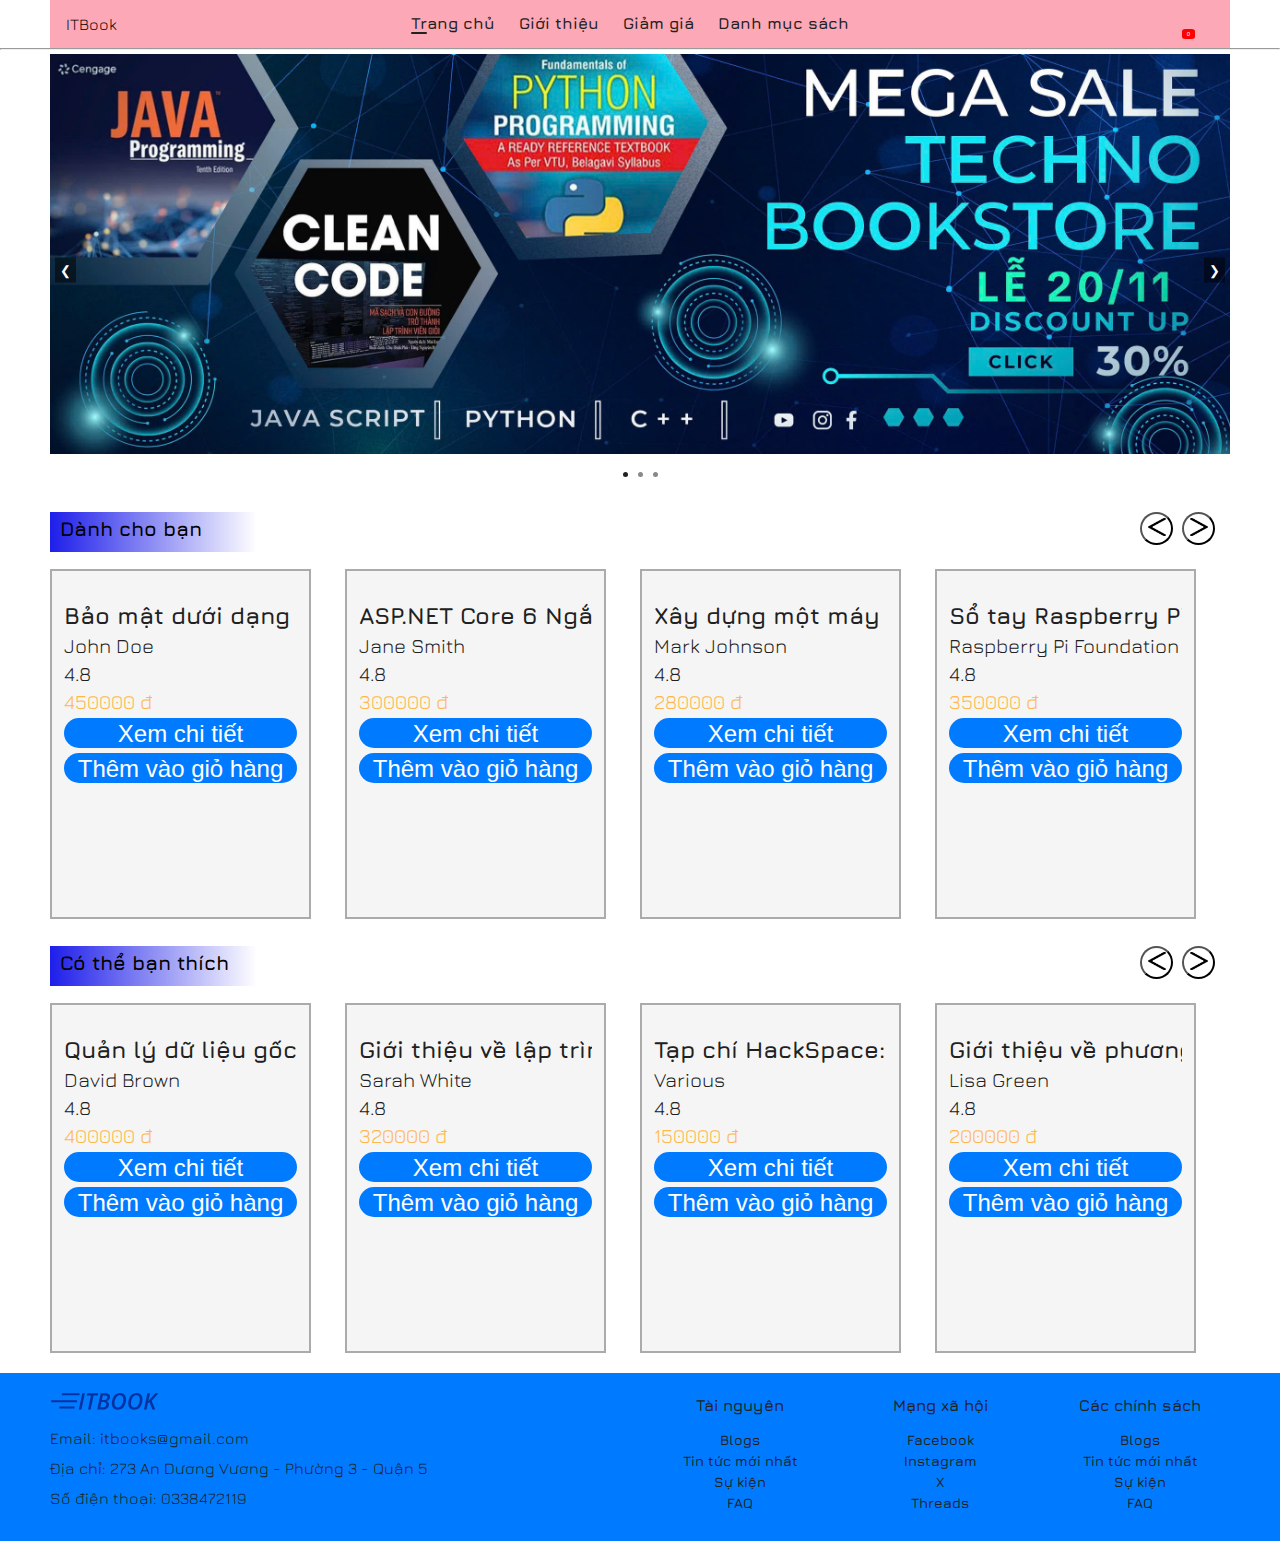
==== commit 5a7beb69: "init-2" ====
--- a/index.html
+++ b/index.html
@@ -148,17 +148,38 @@
             <table id="invoiceTable">
               <thead>
                 <tr>
-                  <th class="td-invoiceTable">Tên sản phẩm</th>
-                  <th class="td-invoiceTable">Giá (VND)</th>
-                  <th class="td-invoiceTable">Số lượng</th>
+                  <th class="td-invoiceTable">Ma Hóa Đơn</th>
+                  <th class="td-invoiceTable">Trạng Thái</th>
                   <th class="td-invoiceTable">Ngày mua</th>
                   <th class="td-invoiceTable">Giờ mua</th>
+                  <th class="td-invoiceTable">xem chi tiết</th>
                 </tr>
               </thead>
               <tbody>
                 <!-- Các hóa đơn sẽ được thêm vào đây -->
               </tbody>
             </table>
+          </div>
+          <!-- Modal Chi Tiết Đơn Hàng -->
+          <div id="Modalorder" class="modalorder" style="display: none">
+            <div class="modal-contenttt">
+              <span class="close" onclick="closeModal()">&times;</span>
+              <h2>Chi Tiết Hóa Đơn</h2>
+              <table>
+                <thead>
+                  <tr>
+                    <th>Tên sản phẩm</th>
+                    <th>Giá</th>
+                    <th>Số lượng</th>
+                    <th>Tổng</th>
+                  </tr>
+                </thead>
+                <tbody id="modalOrderDetails"></tbody>
+              </table>
+              <div>
+                <strong>Tổng Cộng: </strong><span id="modalTotal"></span> VND
+              </div>
+            </div>
           </div>
         </div>
         <hr />
@@ -238,13 +259,13 @@
             <div class="main-popular">
               <div class="popular">
                 <div class="title-popular">
-                  <div class="title-popular-desc"><h2>Tiêu đề 1</h2></div>
+                  <div class="title-popular-desc"><h2>Dành cho bạn</h2></div>
                   <div class="title-popular-btn" data-target="list1">
                     <button class="prevbtn">
                       <img src="./images/leftbutton.jpg" alt="" />
                     </button>
                     <button class="nextbtn">
-                      <img src="./images/rightbutton.jpg" alt="" />
+                      <img src="./images/right-button.jpg" alt="" />
                     </button>
                   </div>
                 </div>
@@ -310,7 +331,7 @@
                                   </div>
                                   <div class="pay-content-right-product">
                                     <div class="cost">Giá tiền</div>
-                                    <div class="quantity-content-right-product">
+                                    <div class="">
                                       <div>Số lượng</div>
                                       <input type="number" value="1" min="1" />
                                     </div>
@@ -350,13 +371,15 @@
               </div>
               <div class="popular">
                 <div class="title-popular">
-                  <div class="title-popular-desc"><h2>Tiêu đề 2</h2></div>
+                  <div class="title-popular-desc">
+                    <h2>Có thể bạn thích</h2>
+                  </div>
                   <div class="title-popular-btn" data-target="list1">
                     <button class="prevbtn">
                       <img src="./images/leftbutton.jpg" alt="" />
                     </button>
                     <button class="nextbtn">
-                      <img src="./images/rightbutton.jpg" alt="" />
+                      <img src="./images/right-button.jpg" alt="" />
                     </button>
                   </div>
                 </div>
@@ -385,6 +408,114 @@
                 </div>
               </div>
             </div>
+          </section>
+          <!-- Phan About -->
+          <section id="about" class="page">
+            <div class="Tittle-gt">
+              <h1 class="gt-h1">GIỚI THIỆU IT-BOOK</h1>
+            </div>
+            <h2>THÔNG TIN GIỚI THIỆU CÔNG TY IT-BOOK</h2>
+            <h3>+ Nguồn nhân lực</h3>
+            <div class="ContentPart1">
+              - Để xây dựng thương hiêu mạnh,một trong những định hướng quan
+              trọng hàng đầu của IT-BOOK là chiến lược phát triển nguồn nhân lực
+              - mấu chốt của mọi sự thành công.
+              <div class="ContentPart1.1">
+                - IT-BOOK gồm những thành viên ưu tú gồm :
+              </div>
+              <div class="nameMembers">
+                Nguyễn Nhật Hào - vai trò :
+                <div>
+                  Lê Thanh Danh - vai trò :
+                  <div>
+                    Trần Thế Hùng - vai trò :
+                    <div>
+                      Phan Lập Thành - vai trò :
+                      <div>
+                        Ngô Thanh Hiếu - vài trò :
+                        <div>Nguyễn Anh Quân - vai trò :</div>
+                      </div>
+                    </div>
+                  </div>
+                </div>
+              </div>
+              <div class="ContentPart1.2">
+                - Kết hợp tuyển dụng nguồn nhân lực đầu vào có chất lượng và kế
+                hoạch bồi dưỡng kiến thức, rèn luyện bổ sung các kỹ năng và
+                chuẩn bị đội ngũ kế thừa theo hướng chính qui thông qua các lớp
+                học ngắn hạn, dài hạn; các lớp bồi dưỡng được tổ chức trong nước
+                cũng như ở nước ngoài đều được lãnh đạo IT-BOOK đặc biệt quan
+                tâm và tạo điều kiện triển khai thực hiện và đáp ứng nhu cầu
+                ngày càng tăng của công việc cũng như sự phát triển của xã hội
+                đang trên đường hội nhập.
+              </div>
+            </div>
+            <img
+              src="https://hiu.vn/wp-content/uploads/2020/05/Sinh-vi%C3%AAn-HIU-trao-%C4%91%E1%BB%95i-t%E1%BA%A1i-th%C6%B0-vi%E1%BB%87n-C%C6%A1-s%E1%BB%9F-H%C3%B2a-B%C3%ACnh-1.jpg"
+              alt=" "
+              width="500"
+              height="300"
+            />
+            <img
+              src="https://doanhnhanplus.vn/wp-content/uploads/2018/01/nt-library-8.jpg"
+              alt=""
+              width="500"
+              height="300"
+            />
+            <h3>+ Về hàng hóa</h3>
+            <div class="ContentPart2">
+              - Công ty IT-BOOK chuyên môn về các loại sách về công nghệ thông
+              tin (Information Technology), đầy đủ hết tất cả những ngôn ngữ như
+              java,C++,C,python,...
+              <div>
+                - IT-BOOK có tất cả sách dành cho mọi lứa tuổi và mọi nghề liên
+                quan công nghệ
+              </div>
+              <div>- Chúng tôi có cách loại sách như :</div>
+              <div class="BookLists">
+                - Sách lập trình.
+                <div>
+                  - Thiết kế đồ họa.
+                  <div>
+                    - Lập trình Game.
+                    <div>
+                      - Mạng máy tính.
+                      <div>
+                        - Tin học văn phòng.
+                        <div>
+                          - Giáo trình CNTT.
+                          <div>- Lập trình Web.</div>
+                        </div>
+                      </div>
+                    </div>
+                  </div>
+                </div>
+              </div>
+            </div>
+            <img
+              src="https://readvii.com/wp-content/uploads/2020/03/sach-giao-trinh-ky-thuat-lap-trinh-c-can-ban-va-nang-cao-192x300.png"
+              alt=""
+              width="150"
+              height="200"
+            />
+            <img
+              src="https://readvii.com/wp-content/uploads/2020/03/sach-to-hoc-lap-trinh-lam-quen-voi-python-236x300.png"
+              alt=""
+              width="150"
+              height="200"
+            />
+            <img
+              src="https://readvii.com/wp-content/uploads/2020/05/sach-web-thay-doi-the-gioi-nhu-the-nao-tu-nguoi-su-dung-internet-192x300.png"
+              alt=""
+              width="150"
+              height="200"
+            />
+            <img
+              src="https://itviec.com/blog/wp-content/uploads/2016/05/41TuZhOQvKL._SX404_BO1204203200_-244x300.webp"
+              alt=""
+              width="150"
+              height="200"
+            />
           </section>
           <!-- Phần Danh mục sách -->
 
@@ -489,9 +620,7 @@
                                       </div>
                                       <div class="pay-content-right-product">
                                         <div class="cost">Giá tiền</div>
-                                        <div
-                                          class="quantity-content-right-product"
-                                        >
+                                        <div class="">
                                           <div>Số lượng</div>
                                           <input
                                             type="number"
@@ -645,9 +774,7 @@
                                       </div>
                                       <div class="pay-content-right-product">
                                         <div class="cost">Giá tiền</div>
-                                        <div
-                                          class="quantity-content-right-product"
-                                        >
+                                        <div class="">
                                           <div>Số lượng</div>
                                           <input
                                             type="number"
@@ -801,9 +928,7 @@
                                       </div>
                                       <div class="pay-content-right-product">
                                         <div class="cost">Giá tiền</div>
-                                        <div
-                                          class="quantity-content-right-product"
-                                        >
+                                        <div class="">
                                           <div>Số lượng</div>
                                           <input
                                             type="number"
@@ -956,9 +1081,7 @@
                                       </div>
                                       <div class="pay-content-right-product">
                                         <div class="cost">Giá tiền</div>
-                                        <div
-                                          class="quantity-content-right-product"
-                                        >
+                                        <div class="">
                                           <div>Số lượng</div>
                                           <input
                                             type="number"
@@ -1513,6 +1636,8 @@
     </div>
     <!-- ==================== APP END ==================== -->
     <section></section>
+
+    <script src="./js/intialData.js"></script>
     <script src="./js/index.js"></script>
   </body>
 </html>
--- a/css/base.css
+++ b/css/base.css
@@ -37,6 +37,9 @@
   --shadown-table: 0px 4px 12px rgba(0, 0, 0, 0.1);
   --shadown-card: 0px 4px 12px rgba(0, 0, 0, 0.1);
   --header: rgb(253, 168, 182);
+  --success-color: #28a745; /* Màu cho trạng thái thành công (Success) */
+  --warning-color: #ffc107; /* Màu cho trạng thái cảnh báo (Warning) */
+  --error-color: #dc3545; /* Màu cho trạng thái lỗi (Error) */
 }
 
 .dark {
@@ -50,7 +53,8 @@
   --button-color: #007bff;
   /* Border */
   --border-color: #383838;
-  --shadown-card: 0px 4px 12px rgba(255, 255, 255, 0.1);
+  --shadown-card: 0px 4px 12px rgba(255, 255, 255, 0.2);
+  --shadown-table: 0px 4px 12px rgba(255, 255, 255, 0.2);
   --header: rgb(207, 55, 80);
 }
 
--- a/css/style.css
+++ b/css/style.css
@@ -93,6 +93,12 @@
   align-items: center;
   gap: 24px;
 }
+
+.icon-header button {
+  background: transparent;
+  border: none;
+}
+
 .drop-icon-header {
   display: none;
   position: absolute;
@@ -476,7 +482,6 @@
   top: 50%;
   left: 50%;
   transform: translate(-50%, -50%);
-  width: max-content;
   height: max-content;
   display: none;
   z-index: 10;
@@ -557,8 +562,14 @@
 .tab-content-right-product.active {
   display: block;
 }
+.product-title {
+  max-width: 315px;
+  white-space: nowrap;
+  overflow: hidden;
+  text-overflow: ellipsis;
+}
 .product-des {
-  max-width: max-content;
+  max-width: 315px;
   overflow-y: auto;
   word-wrap: break-word;
   overflow-wrap: break-word;
@@ -941,13 +952,13 @@
 
 /* Nội dung của modal */
 .product-modal {
-  width: 90%;
+  width: 600px;
   max-width: 600px;
   background-color: #fff;
   border-radius: 8px;
   overflow: hidden;
   animation: fadeIn 0.3s;
-  position: relative;
+  position: fixed;
 }
 
 /* Nội dung của modal chi tiết */
@@ -1381,7 +1392,6 @@
 .form-submit {
   /*con hàng này để căng cái button đăng nhập*/
   margin-top: 10px;
-  margin-left: 5%;
   background-color: rgb(71, 71, 248);
   width: 90%;
   padding: 8px;
@@ -1495,6 +1505,27 @@
   background-color: var(--text-secondary-color);
   color: var(--main-background);
 }
+
+.modalorder {
+  display: none;
+  position: fixed;
+  z-index: 2000;
+  left: 0;
+  top: 0;
+  width: 100%;
+  height: 100%;
+  background-color: rgba(0, 0, 0, 0.5);
+}
+.modal-contenttt {
+  background-color: #fff;
+  margin: 10% auto;
+  padding: 20px;
+  width: 80%;
+  max-width: 900px;
+  border-radius: 8px;
+  position: relative;
+}
+
 #no-products-message {
   position: fixed; /* Đặt thông báo ở vị trí cố định */
   top: 50%; /* Đặt thông báo ở giữa theo chiều dọc */
@@ -1503,7 +1534,7 @@
   color: var(--text-primary-color); /* Màu chữ */
   padding: 20px; /* Thêm khoảng cách giữa chữ và viền */
   border-radius: 5px; /* Bo tròn các góc */
-  z-index: 20; /* Đảm bảo thông báo sẽ nằm trên các phần tử khác */
+  z-index: 15; /* Đảm bảo thông báo sẽ nằm trên các phần tử khác */
   display: none; /* Ẩn thông báo mặc định */
 }
 
@@ -1570,6 +1601,7 @@
   }
   .right-product {
     margin: 0;
+    max-width: 315px;
   }
   .left-product {
     display: flex;
@@ -1792,6 +1824,36 @@
   background-color: var(--priamry-color);
 }
 
+/* ABOUT SECTION */
+
+#about {
+  width: 100%;
+  max-width: 1180px;
+  margin: 0 auto;
+}
+
+.Tittle-gt {
+  text-align: center;
+}
+.end div {
+  text-align: center;
+}
+.end {
+  text-align: center;
+  background-color: rgb(216, 245, 245);
+}
+.end1 {
+  font-weight: bold;
+}
+.gt-h1 {
+  margin-left: 50%;
+}
+.BookLists {
+  margin-left: 30px;
+}
+.nameMembers {
+  margin-left: 30px;
+}
 @media only screen and (max-width: 600px) {
   #app #sidebar {
     position: fixed;
